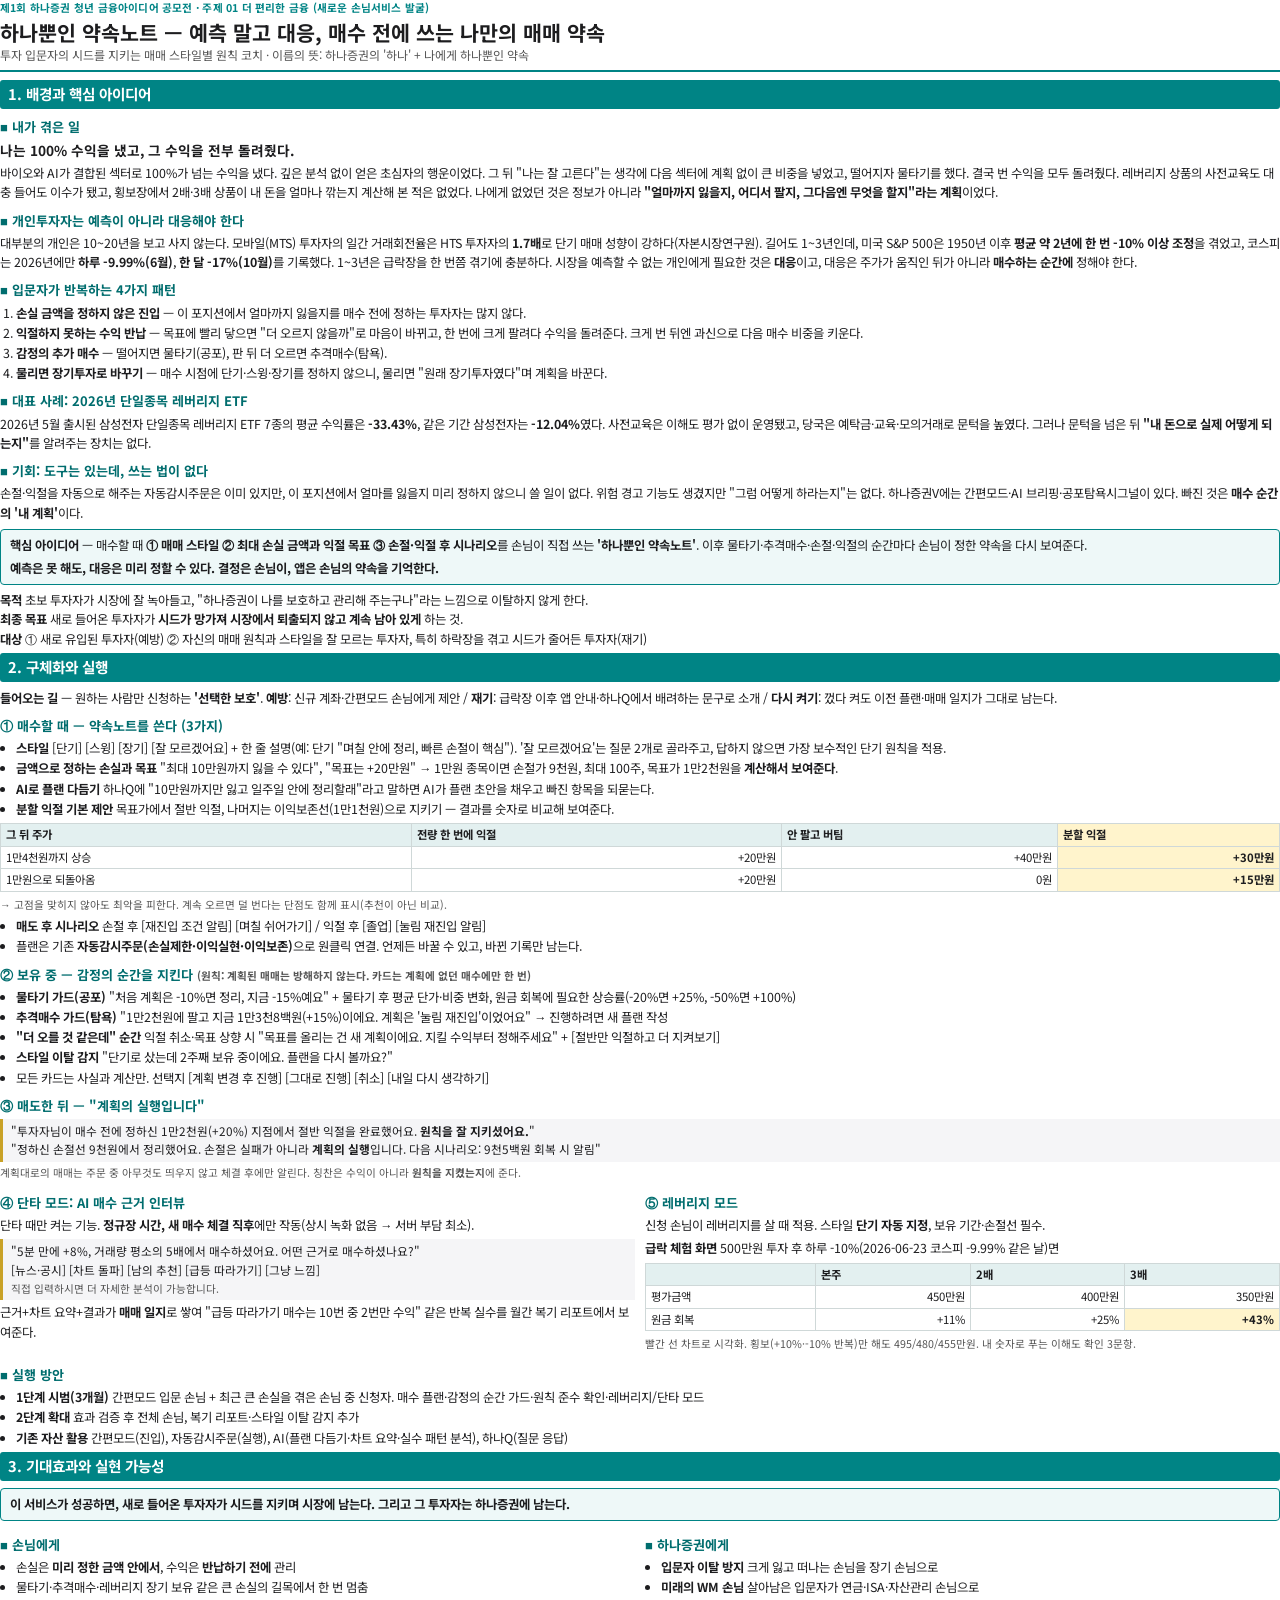
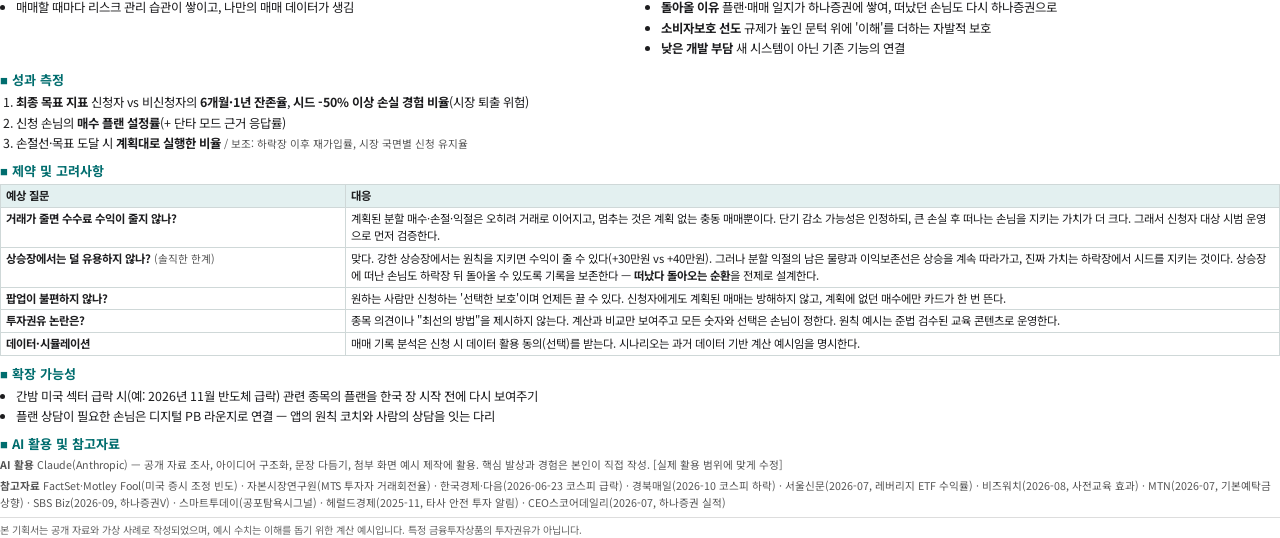
==== contest/report/기획서_3쪽.html @ d3ae68b5 "Name the service 하나뿐인 약속노트 across report and images Co-Authored-By: Claude Opus 5.5 <noreply@anthrop" ====
<!DOCTYPE html>
<html lang="ko">
<head>
<meta charset="utf-8">
<title>하나뿐인 약속노트 — 기획서</title>
<style>
@font-face{font-family:"NotoKR";font-weight:400;src:url(fonts/noto-sans-kr-korean-400-normal.woff2) format("woff2");}
@font-face{font-family:"NotoKR";font-weight:700;src:url(fonts/noto-sans-kr-korean-700-normal.woff2) format("woff2");}
@font-face{font-family:"NotoKRL";font-weight:400;src:url(fonts/noto-sans-kr-latin-400-normal.woff2) format("woff2");}
@font-face{font-family:"NotoKRL";font-weight:700;src:url(fonts/noto-sans-kr-latin-700-normal.woff2) format("woff2");}
@page{size:A4;margin:14mm 15mm 13mm 15mm;}
*{box-sizing:border-box;}
body{font-family:"NotoKRL","NotoKR",sans-serif;font-size:9.3pt;line-height:1.55;color:#1d1d1f;margin:0;}
.page{page-break-after:always;}
.page:last-child{page-break-after:auto;}
.top{border-bottom:2px solid #008485;padding-bottom:5px;margin-bottom:8px;}
.tag{font-size:8pt;color:#008485;font-weight:700;letter-spacing:.02em;}
h1{font-size:15.5pt;margin:2px 0 1px;line-height:1.3;}
.sub{font-size:9pt;color:#555;}
h2{font-size:11pt;color:#fff;background:#008485;padding:3px 8px;margin:0 0 7px;border-radius:3px;}
h3{font-size:9.8pt;margin:8px 0 3px;color:#006d6e;}
p{margin:0 0 4px;}
ul,ol{margin:0 0 4px;padding-left:16px;}
li{margin:1px 0;}
b{font-weight:700;}
.hook{font-size:10.3pt;font-weight:700;margin-bottom:3px;}
.key{border:1.5px solid #008485;background:#eef8f8;border-radius:4px;padding:6px 9px;margin:6px 0;}
.key p:last-child{margin:0;}
.quote{background:#f5f5f7;border-left:3px solid #c9a227;padding:3px 8px;margin:3px 0;font-size:8.8pt;}
table{border-collapse:collapse;width:100%;margin:3px 0 5px;font-size:8.5pt;}
th,td{border:1px solid #cfd8d8;padding:2px 5px;text-align:left;vertical-align:top;}
th{background:#e3f0f0;font-weight:700;}
td.num{text-align:right;white-space:nowrap;}
.hl{background:#fff4cc;font-weight:700;}
.small{font-size:8pt;color:#555;}
.two{display:flex;gap:10px;}
.two>div{flex:1;}
.foot{font-size:7.6pt;color:#666;border-top:1px solid #ddd;margin-top:6px;padding-top:4px;}
</style>
</head>
<body>

<!-- ======================== 1쪽 ======================== -->
<div class="page">
<div class="top">
  <div class="tag">제1회 하나증권 청년 금융아이디어 공모전 · 주제 01 더 편리한 금융 (새로운 손님서비스 발굴)</div>
  <h1>하나뿐인 약속노트 — 예측 말고 대응, 매수 전에 쓰는 나만의 매매 약속</h1>
  <div class="sub">투자 입문자의 시드를 지키는 매매 스타일별 원칙 코치 · 이름의 뜻: 하나증권의 '하나' + 나에게 하나뿐인 약속</div>
</div>

<h2>1. 배경과 핵심 아이디어</h2>

<h3>■ 내가 겪은 일</h3>
<p class="hook">나는 100% 수익을 냈고, 그 수익을 전부 돌려줬다.</p>
<p>바이오와 AI가 결합된 섹터로 100%가 넘는 수익을 냈다. 깊은 분석 없이 얻은 초심자의 행운이었다. 그 뒤 "나는 잘 고른다"는 생각에 다음 섹터에 계획 없이 큰 비중을 넣었고, 떨어지자 물타기를 했다. 결국 번 수익을 모두 돌려줬다. 레버리지 상품의 사전교육도 대충 들어도 이수가 됐고, 횡보장에서 2배·3배 상품이 내 돈을 얼마나 깎는지 계산해 본 적은 없었다. 나에게 없었던 것은 정보가 아니라 <b>"얼마까지 잃을지, 어디서 팔지, 그다음엔 무엇을 할지"라는 계획</b>이었다.</p>

<h3>■ 개인투자자는 예측이 아니라 대응해야 한다</h3>
<p>대부분의 개인은 10~20년을 보고 사지 않는다. 모바일(MTS) 투자자의 일간 거래회전율은 HTS 투자자의 <b>1.7배</b>로 단기 매매 성향이 강하다(자본시장연구원). 길어도 1~3년인데, 미국 S&amp;P 500은 1950년 이후 <b>평균 약 2년에 한 번 -10% 이상 조정</b>을 겪었고, 코스피는 2026년에만 <b>하루 -9.99%(6월)</b>, <b>한 달 -17%(10월)</b>를 기록했다. 1~3년은 급락장을 한 번쯤 겪기에 충분하다. 시장을 예측할 수 없는 개인에게 필요한 것은 <b>대응</b>이고, 대응은 주가가 움직인 뒤가 아니라 <b>매수하는 순간에</b> 정해야 한다.</p>

<h3>■ 입문자가 반복하는 4가지 패턴</h3>
<ol>
<li><b>손실 금액을 정하지 않은 진입</b> — 이 포지션에서 얼마까지 잃을지를 매수 전에 정하는 투자자는 많지 않다.</li>
<li><b>익절하지 못하는 수익 반납</b> — 목표에 빨리 닿으면 "더 오르지 않을까"로 마음이 바뀌고, 한 번에 크게 팔려다 수익을 돌려준다. 크게 번 뒤엔 과신으로 다음 매수 비중을 키운다.</li>
<li><b>감정의 추가 매수</b> — 떨어지면 물타기(공포), 판 뒤 더 오르면 추격매수(탐욕).</li>
<li><b>물리면 장기투자로 바꾸기</b> — 매수 시점에 단기·스윙·장기를 정하지 않으니, 물리면 "원래 장기투자였다"며 계획을 바꾼다.</li>
</ol>

<h3>■ 대표 사례: 2026년 단일종목 레버리지 ETF</h3>
<p>2026년 5월 출시된 삼성전자 단일종목 레버리지 ETF 7종의 평균 수익률은 <b>-33.43%</b>, 같은 기간 삼성전자는 <b>-12.04%</b>였다. 사전교육은 이해도 평가 없이 운영됐고, 당국은 예탁금·교육·모의거래로 문턱을 높였다. 그러나 문턱을 넘은 뒤 <b>"내 돈으로 실제 어떻게 되는지"</b>를 알려주는 장치는 없다.</p>

<h3>■ 기회: 도구는 있는데, 쓰는 법이 없다</h3>
<p>손절·익절을 자동으로 해주는 자동감시주문은 이미 있지만, 이 포지션에서 얼마를 잃을지 미리 정하지 않으니 쓸 일이 없다. 위험 경고 기능도 생겼지만 "그럼 어떻게 하라는지"는 없다. 하나증권V에는 간편모드·AI 브리핑·공포탐욕시그널이 있다. 빠진 것은 <b>매수 순간의 '내 계획'</b>이다.</p>

<div class="key">
<p><b>핵심 아이디어</b> — 매수할 때 <b>① 매매 스타일 ② 최대 손실 금액과 익절 목표 ③ 손절·익절 후 시나리오</b>를 손님이 직접 쓰는 <b>'하나뿐인 약속노트'</b>. 이후 물타기·추격매수·손절·익절의 순간마다 손님이 정한 약속을 다시 보여준다.</p>
<p><b>예측은 못 해도, 대응은 미리 정할 수 있다. 결정은 손님이, 앱은 손님의 약속을 기억한다.</b></p>
</div>

<p><b>목적</b> 초보 투자자가 시장에 잘 녹아들고, "하나증권이 나를 보호하고 관리해 주는구나"라는 느낌으로 이탈하지 않게 한다.<br>
<b>최종 목표</b> 새로 들어온 투자자가 <b>시드가 망가져 시장에서 퇴출되지 않고 계속 남아 있게</b> 하는 것.<br>
<b>대상</b> ① 새로 유입된 투자자(예방) ② 자신의 매매 원칙과 스타일을 잘 모르는 투자자, 특히 하락장을 겪고 시드가 줄어든 투자자(재기)</p>
</div>

<!-- ======================== 2쪽 ======================== -->
<div class="page">
<h2>2. 구체화와 실행</h2>

<p><b>들어오는 길</b> — 원하는 사람만 신청하는 <b>'선택한 보호'</b>. <b>예방</b>: 신규 계좌·간편모드 손님에게 제안 / <b>재기</b>: 급락장 이후 앱 안내·하나Q에서 배려하는 문구로 소개 / <b>다시 켜기</b>: 껐다 켜도 이전 플랜·매매 일지가 그대로 남는다.</p>

<h3>① 매수할 때 — 약속노트를 쓴다 (3가지)</h3>
<ul>
<li><b>스타일</b> [단기] [스윙] [장기] [잘 모르겠어요] + 한 줄 설명(예: 단기 "며칠 안에 정리, 빠른 손절이 핵심"). '잘 모르겠어요'는 질문 2개로 골라주고, 답하지 않으면 가장 보수적인 단기 원칙을 적용.</li>
<li><b>금액으로 정하는 손실과 목표</b> "최대 10만원까지 잃을 수 있다", "목표는 +20만원" → 1만원 종목이면 손절가 9천원, 최대 100주, 목표가 1만2천원을 <b>계산해서 보여준다</b>.</li>
<li><b>AI로 플랜 다듬기</b> 하나Q에 "10만원까지만 잃고 일주일 안에 정리할래"라고 말하면 AI가 플랜 초안을 채우고 빠진 항목을 되묻는다.</li>
<li><b>분할 익절 기본 제안</b> 목표가에서 절반 익절, 나머지는 이익보존선(1만1천원)으로 지키기 — 결과를 숫자로 비교해 보여준다.</li>
</ul>
<table>
<tr><th>그 뒤 주가</th><th>전량 한 번에 익절</th><th>안 팔고 버팀</th><th class="hl">분할 익절</th></tr>
<tr><td>1만4천원까지 상승</td><td class="num">+20만원</td><td class="num">+40만원</td><td class="num hl">+30만원</td></tr>
<tr><td>1만원으로 되돌아옴</td><td class="num">+20만원</td><td class="num">0원</td><td class="num hl">+15만원</td></tr>
</table>
<p class="small">→ 고점을 맞히지 않아도 최악을 피한다. 계속 오르면 덜 번다는 단점도 함께 표시(추천이 아닌 비교).</p>
<ul>
<li><b>매도 후 시나리오</b> 손절 후 [재진입 조건 알림] [며칠 쉬어가기] / 익절 후 [졸업] [눌림 재진입 알림]</li>
<li>플랜은 기존 <b>자동감시주문(손실제한·이익실현·이익보존)</b>으로 원클릭 연결. 언제든 바꿀 수 있고, 바뀐 기록만 남는다.</li>
</ul>

<h3>② 보유 중 — 감정의 순간을 지킨다 <span class="small">(원칙: 계획된 매매는 방해하지 않는다. 카드는 계획에 없던 매수에만 한 번)</span></h3>
<ul>
<li><b>물타기 가드(공포)</b> "처음 계획은 -10%면 정리, 지금 -15%예요" + 물타기 후 평균 단가·비중 변화, 원금 회복에 필요한 상승률(-20%면 +25%, -50%면 +100%)</li>
<li><b>추격매수 가드(탐욕)</b> "1만2천원에 팔고 지금 1만3천8백원(+15%)이에요. 계획은 '눌림 재진입'이었어요" → 진행하려면 새 플랜 작성</li>
<li><b>"더 오를 것 같은데" 순간</b> 익절 취소·목표 상향 시 "목표를 올리는 건 새 계획이에요. 지킬 수익부터 정해주세요" + [절반만 익절하고 더 지켜보기]</li>
<li><b>스타일 이탈 감지</b> "단기로 샀는데 2주째 보유 중이에요. 플랜을 다시 볼까요?"</li>
<li>모든 카드는 사실과 계산만. 선택지 [계획 변경 후 진행] [그대로 진행] [취소] [내일 다시 생각하기]</li>
</ul>

<h3>③ 매도한 뒤 — "계획의 실행입니다"</h3>
<div class="quote">"투자자님이 매수 전에 정하신 1만2천원(+20%) 지점에서 절반 익절을 완료했어요. <b>원칙을 잘 지키셨어요.</b>"<br>
"정하신 손절선 9천원에서 정리했어요. 손절은 실패가 아니라 <b>계획의 실행</b>입니다. 다음 시나리오: 9천5백원 회복 시 알림"</div>
<p class="small">계획대로의 매매는 주문 중 아무것도 띄우지 않고 체결 후에만 알린다. 칭찬은 수익이 아니라 <b>원칙을 지켰는지</b>에 준다.</p>

<div class="two">
<div>
<h3>④ 단타 모드: AI 매수 근거 인터뷰</h3>
<p>단타 때만 켜는 기능. <b>정규장 시간, 새 매수 체결 직후</b>에만 작동(상시 녹화 없음 → 서버 부담 최소).</p>
<div class="quote">"5분 만에 +8%, 거래량 평소의 5배에서 매수하셨어요. 어떤 근거로 매수하셨나요?"<br>[뉴스·공시] [차트 돌파] [남의 추천] [급등 따라가기] [그냥 느낌]<br><span class="small">직접 입력하시면 더 자세한 분석이 가능합니다.</span></div>
<p>근거+차트 요약+결과가 <b>매매 일지</b>로 쌓여 "급등 따라가기 매수는 10번 중 2번만 수익" 같은 반복 실수를 월간 복기 리포트에서 보여준다.</p>
</div>
<div>
<h3>⑤ 레버리지 모드</h3>
<p>신청 손님이 레버리지를 살 때 적용. 스타일 <b>단기 자동 지정</b>, 보유 기간·손절선 필수.</p>
<p><b>급락 체험 화면</b> 500만원 투자 후 하루 -10%(2026-06-23 코스피 -9.99% 같은 날)면</p>
<table>
<tr><th></th><th>본주</th><th>2배</th><th>3배</th></tr>
<tr><td>평가금액</td><td class="num">450만원</td><td class="num">400만원</td><td class="num">350만원</td></tr>
<tr><td>원금 회복</td><td class="num">+11%</td><td class="num">+25%</td><td class="num hl">+43%</td></tr>
</table>
<p class="small">빨간 선 차트로 시각화. 횡보(+10%·-10% 반복)만 해도 495/480/455만원. 내 숫자로 푸는 이해도 확인 3문항.</p>
</div>
</div>

<h3>■ 실행 방안</h3>
<ul>
<li><b>1단계 시범(3개월)</b> 간편모드 입문 손님 + 최근 큰 손실을 겪은 손님 중 신청자. 매수 플랜·감정의 순간 가드·원칙 준수 확인·레버리지/단타 모드</li>
<li><b>2단계 확대</b> 효과 검증 후 전체 손님, 복기 리포트·스타일 이탈 감지 추가</li>
<li><b>기존 자산 활용</b> 간편모드(진입), 자동감시주문(실행), AI(플랜 다듬기·차트 요약·실수 패턴 분석), 하나Q(질문 응답)</li>
</ul>
</div>

<!-- ======================== 3쪽 ======================== -->
<div class="page">
<h2>3. 기대효과와 실현 가능성</h2>

<div class="key"><p><b>이 서비스가 성공하면, 새로 들어온 투자자가 시드를 지키며 시장에 남는다. 그리고 그 투자자는 하나증권에 남는다.</b></p></div>

<div class="two">
<div>
<h3>■ 손님에게</h3>
<ul>
<li>손실은 <b>미리 정한 금액 안에서</b>, 수익은 <b>반납하기 전에</b> 관리</li>
<li>물타기·추격매수·레버리지 장기 보유 같은 큰 손실의 길목에서 한 번 멈춤</li>
<li>매매할 때마다 리스크 관리 습관이 쌓이고, 나만의 매매 데이터가 생김</li>
</ul>
</div>
<div>
<h3>■ 하나증권에게</h3>
<ul>
<li><b>입문자 이탈 방지</b> 크게 잃고 떠나는 손님을 장기 손님으로</li>
<li><b>미래의 WM 손님</b> 살아남은 입문자가 연금·ISA·자산관리 손님으로</li>
<li><b>돌아올 이유</b> 플랜·매매 일지가 하나증권에 쌓여, 떠났던 손님도 다시 하나증권으로</li>
<li><b>소비자보호 선도</b> 규제가 높인 문턱 위에 '이해'를 더하는 자발적 보호</li>
<li><b>낮은 개발 부담</b> 새 시스템이 아닌 기존 기능의 연결</li>
</ul>
</div>
</div>

<h3>■ 성과 측정</h3>
<ol>
<li><b>최종 목표 지표</b> 신청자 vs 비신청자의 <b>6개월·1년 잔존율</b>, <b>시드 -50% 이상 손실 경험 비율</b>(시장 퇴출 위험)</li>
<li>신청 손님의 <b>매수 플랜 설정률</b>(+ 단타 모드 근거 응답률)</li>
<li>손절선·목표 도달 시 <b>계획대로 실행한 비율</b> <span class="small">/ 보조: 하락장 이후 재가입률, 시장 국면별 신청 유지율</span></li>
</ol>

<h3>■ 제약 및 고려사항</h3>
<table>
<tr><th style="width:27%">예상 질문</th><th>대응</th></tr>
<tr><td><b>거래가 줄면 수수료 수익이 줄지 않나?</b></td><td>계획된 분할 매수·손절·익절은 오히려 거래로 이어지고, 멈추는 것은 계획 없는 충동 매매뿐이다. 단기 감소 가능성은 인정하되, 큰 손실 후 떠나는 손님을 지키는 가치가 더 크다. 그래서 신청자 대상 시범 운영으로 먼저 검증한다.</td></tr>
<tr><td><b>상승장에서는 덜 유용하지 않나?</b> <span class="small">(솔직한 한계)</span></td><td>맞다. 강한 상승장에서는 원칙을 지키면 수익이 줄 수 있다(+30만원 vs +40만원). 그러나 분할 익절의 남은 물량과 이익보존선은 상승을 계속 따라가고, 진짜 가치는 하락장에서 시드를 지키는 것이다. 상승장에 떠난 손님도 하락장 뒤 돌아올 수 있도록 기록을 보존한다 — <b>떠났다 돌아오는 순환</b>을 전제로 설계한다.</td></tr>
<tr><td><b>팝업이 불편하지 않나?</b></td><td>원하는 사람만 신청하는 '선택한 보호'이며 언제든 끌 수 있다. 신청자에게도 계획된 매매는 방해하지 않고, 계획에 없던 매수에만 카드가 한 번 뜬다.</td></tr>
<tr><td><b>투자권유 논란은?</b></td><td>종목 의견이나 "최선의 방법"을 제시하지 않는다. 계산과 비교만 보여주고 모든 숫자와 선택은 손님이 정한다. 원칙 예시는 준법 검수된 교육 콘텐츠로 운영한다.</td></tr>
<tr><td><b>데이터·시뮬레이션</b></td><td>매매 기록 분석은 신청 시 데이터 활용 동의(선택)를 받는다. 시나리오는 과거 데이터 기반 계산 예시임을 명시한다.</td></tr>
</table>

<h3>■ 확장 가능성</h3>
<ul>
<li>간밤 미국 섹터 급락 시(예: 2026년 11월 반도체 급락) 관련 종목의 플랜을 한국 장 시작 전에 다시 보여주기</li>
<li>플랜 상담이 필요한 손님은 디지털 PB 라운지로 연결 — 앱의 원칙 코치와 사람의 상담을 잇는 다리</li>
</ul>

<h3>■ AI 활용 및 참고자료</h3>
<p class="small"><b>AI 활용</b> Claude(Anthropic) — 공개 자료 조사, 아이디어 구조화, 문장 다듬기, 첨부 화면 예시 제작에 활용. 핵심 발상과 경험은 본인이 직접 작성. [실제 활용 범위에 맞게 수정]</p>
<p class="small"><b>참고자료</b> FactSet·Motley Fool(미국 증시 조정 빈도) · 자본시장연구원(MTS 투자자 거래회전율) · 한국경제·다음(2026-06-23 코스피 급락) · 경북매일(2026-10 코스피 하락) · 서울신문(2026-07, 레버리지 ETF 수익률) · 비즈워치(2026-08, 사전교육 효과) · MTN(2026-07, 기본예탁금 상향) · SBS Biz(2026-09, 하나증권V) · 스마트투데이(공포탐욕시그널) · 헤럴드경제(2025-11, 타사 안전 투자 알림) · CEO스코어데일리(2026-07, 하나증권 실적)</p>

<div class="foot">본 기획서는 공개 자료와 가상 사례로 작성되었으며, 예시 수치는 이해를 돕기 위한 계산 예시입니다. 특정 금융투자상품의 투자권유가 아닙니다.</div>
</div>

</body>
</html>
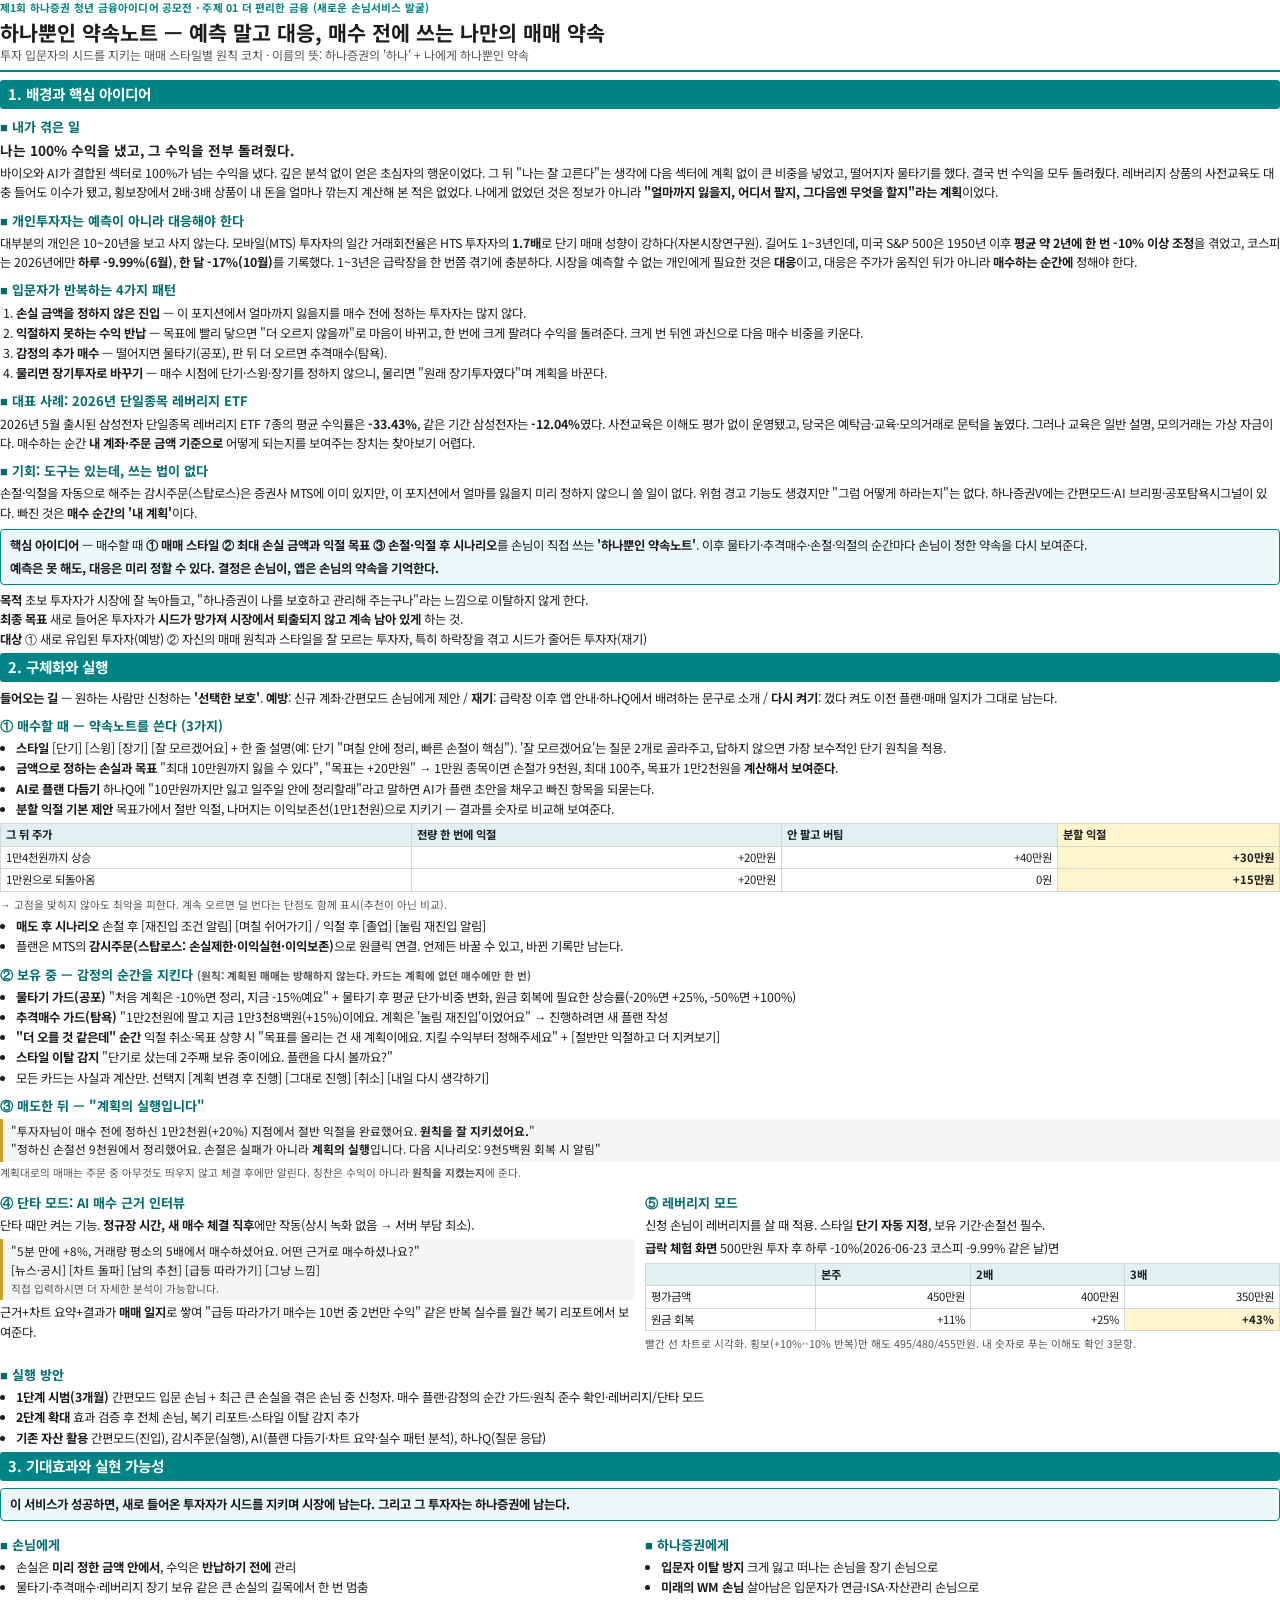
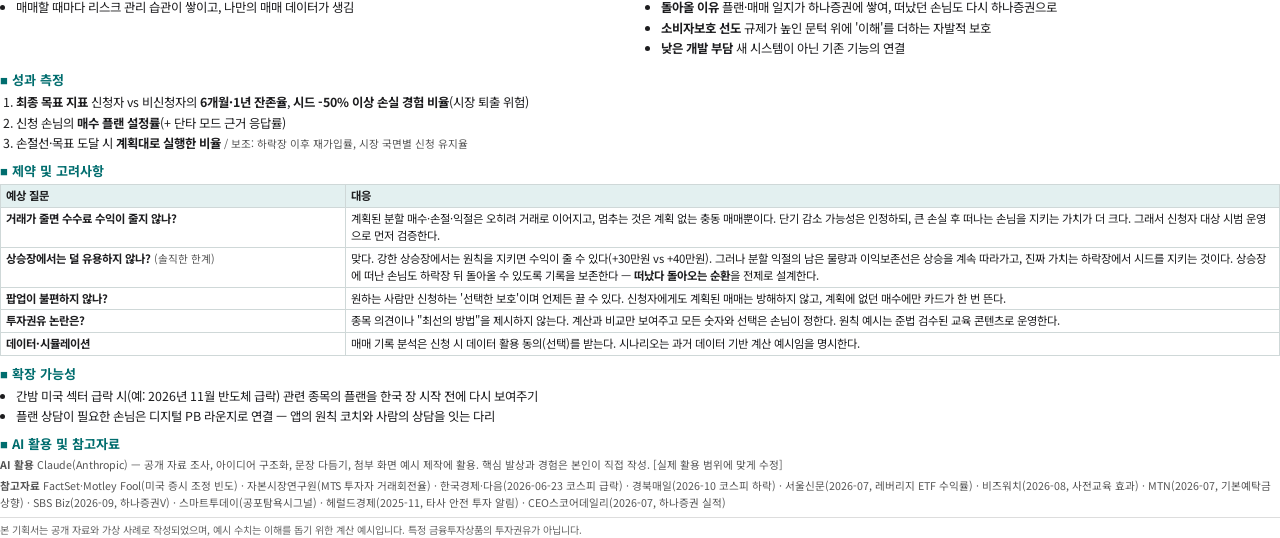
==== commit 5cbda8d8: "Correct feature claims: stop-loss orders as industry-standard, clarify education vs real-account gap" ====
--- a/contest/report/기획서_3쪽.html
+++ b/contest/report/기획서_3쪽.html
@@ -66,10 +66,10 @@
 </ol>
 
 <h3>■ 대표 사례: 2026년 단일종목 레버리지 ETF</h3>
-<p>2026년 5월 출시된 삼성전자 단일종목 레버리지 ETF 7종의 평균 수익률은 <b>-33.43%</b>, 같은 기간 삼성전자는 <b>-12.04%</b>였다. 사전교육은 이해도 평가 없이 운영됐고, 당국은 예탁금·교육·모의거래로 문턱을 높였다. 그러나 문턱을 넘은 뒤 <b>"내 돈으로 실제 어떻게 되는지"</b>를 알려주는 장치는 없다.</p>
+<p>2026년 5월 출시된 삼성전자 단일종목 레버리지 ETF 7종의 평균 수익률은 <b>-33.43%</b>, 같은 기간 삼성전자는 <b>-12.04%</b>였다. 사전교육은 이해도 평가 없이 운영됐고, 당국은 예탁금·교육·모의거래로 문턱을 높였다. 그러나 교육은 일반 설명, 모의거래는 가상 자금이다. 매수하는 순간 <b>내 계좌·주문 금액 기준으로</b> 어떻게 되는지를 보여주는 장치는 찾아보기 어렵다.</p>
 
 <h3>■ 기회: 도구는 있는데, 쓰는 법이 없다</h3>
-<p>손절·익절을 자동으로 해주는 자동감시주문은 이미 있지만, 이 포지션에서 얼마를 잃을지 미리 정하지 않으니 쓸 일이 없다. 위험 경고 기능도 생겼지만 "그럼 어떻게 하라는지"는 없다. 하나증권V에는 간편모드·AI 브리핑·공포탐욕시그널이 있다. 빠진 것은 <b>매수 순간의 '내 계획'</b>이다.</p>
+<p>손절·익절을 자동으로 해주는 감시주문(스탑로스)은 증권사 MTS에 이미 있지만, 이 포지션에서 얼마를 잃을지 미리 정하지 않으니 쓸 일이 없다. 위험 경고 기능도 생겼지만 "그럼 어떻게 하라는지"는 없다. 하나증권V에는 간편모드·AI 브리핑·공포탐욕시그널이 있다. 빠진 것은 <b>매수 순간의 '내 계획'</b>이다.</p>
 
 <div class="key">
 <p><b>핵심 아이디어</b> — 매수할 때 <b>① 매매 스타일 ② 최대 손실 금액과 익절 목표 ③ 손절·익절 후 시나리오</b>를 손님이 직접 쓰는 <b>'하나뿐인 약속노트'</b>. 이후 물타기·추격매수·손절·익절의 순간마다 손님이 정한 약속을 다시 보여준다.</p>
@@ -102,7 +102,7 @@
 <p class="small">→ 고점을 맞히지 않아도 최악을 피한다. 계속 오르면 덜 번다는 단점도 함께 표시(추천이 아닌 비교).</p>
 <ul>
 <li><b>매도 후 시나리오</b> 손절 후 [재진입 조건 알림] [며칠 쉬어가기] / 익절 후 [졸업] [눌림 재진입 알림]</li>
-<li>플랜은 기존 <b>자동감시주문(손실제한·이익실현·이익보존)</b>으로 원클릭 연결. 언제든 바꿀 수 있고, 바뀐 기록만 남는다.</li>
+<li>플랜은 MTS의 <b>감시주문(스탑로스: 손실제한·이익실현·이익보존)</b>으로 원클릭 연결. 언제든 바꿀 수 있고, 바뀐 기록만 남는다.</li>
 </ul>
 
 <h3>② 보유 중 — 감정의 순간을 지킨다 <span class="small">(원칙: 계획된 매매는 방해하지 않는다. 카드는 계획에 없던 매수에만 한 번)</span></h3>
@@ -143,7 +143,7 @@
 <ul>
 <li><b>1단계 시범(3개월)</b> 간편모드 입문 손님 + 최근 큰 손실을 겪은 손님 중 신청자. 매수 플랜·감정의 순간 가드·원칙 준수 확인·레버리지/단타 모드</li>
 <li><b>2단계 확대</b> 효과 검증 후 전체 손님, 복기 리포트·스타일 이탈 감지 추가</li>
-<li><b>기존 자산 활용</b> 간편모드(진입), 자동감시주문(실행), AI(플랜 다듬기·차트 요약·실수 패턴 분석), 하나Q(질문 응답)</li>
+<li><b>기존 자산 활용</b> 간편모드(진입), 감시주문(실행), AI(플랜 다듬기·차트 요약·실수 패턴 분석), 하나Q(질문 응답)</li>
 </ul>
 </div>
 
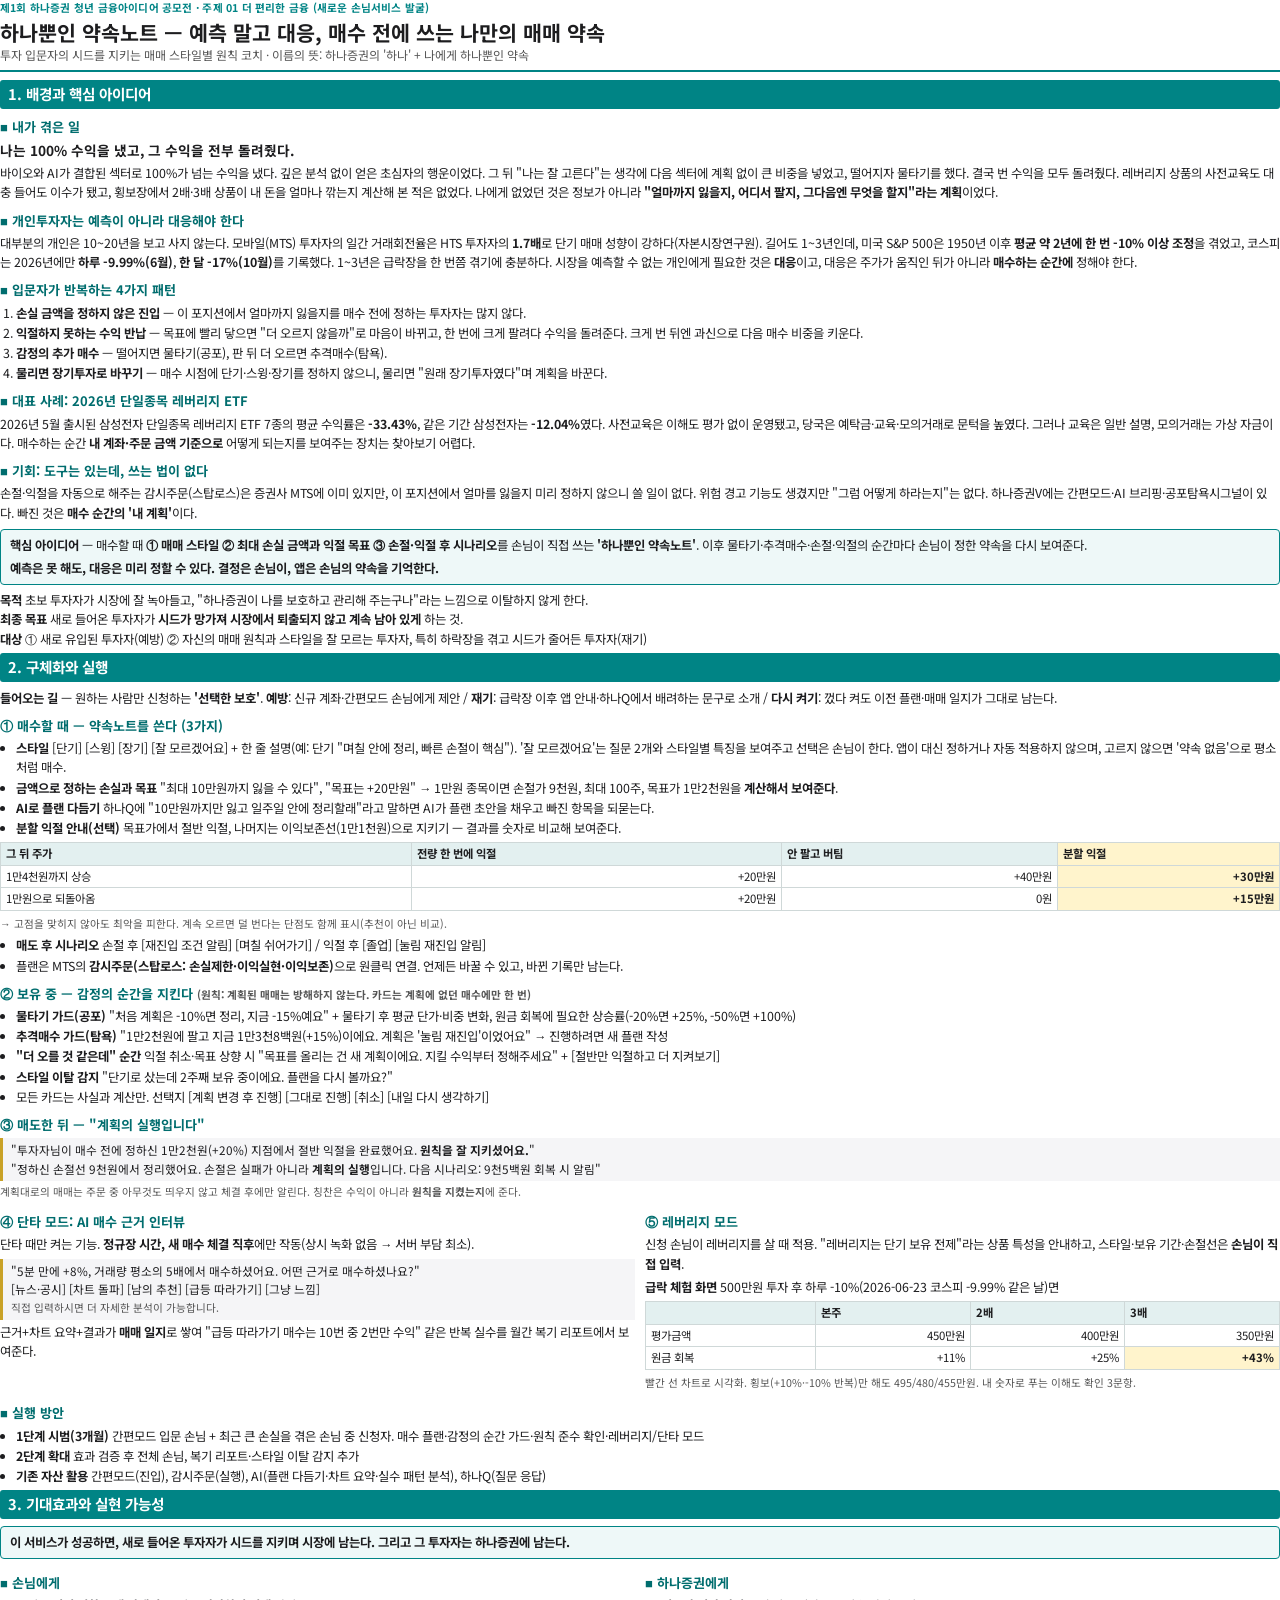
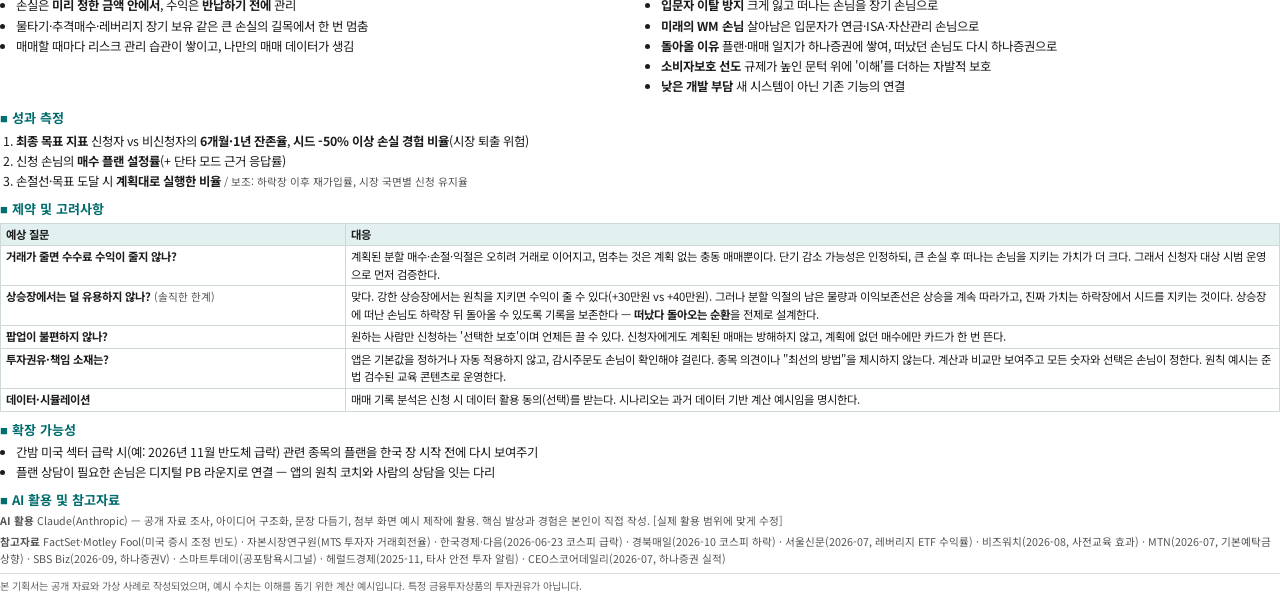
==== commit 0f6f1f55: "Remove auto-applied defaults: user chooses all styles and limits Co-Authored-By: Claude Opus 5.5 <no" ====
--- a/contest/report/기획서_3쪽.html
+++ b/contest/report/기획서_3쪽.html
@@ -89,10 +89,10 @@
 
 <h3>① 매수할 때 — 약속노트를 쓴다 (3가지)</h3>
 <ul>
-<li><b>스타일</b> [단기] [스윙] [장기] [잘 모르겠어요] + 한 줄 설명(예: 단기 "며칠 안에 정리, 빠른 손절이 핵심"). '잘 모르겠어요'는 질문 2개로 골라주고, 답하지 않으면 가장 보수적인 단기 원칙을 적용.</li>
+<li><b>스타일</b> [단기] [스윙] [장기] [잘 모르겠어요] + 한 줄 설명(예: 단기 "며칠 안에 정리, 빠른 손절이 핵심"). '잘 모르겠어요'는 질문 2개와 스타일별 특징을 보여주고 선택은 손님이 한다. 앱이 대신 정하거나 자동 적용하지 않으며, 고르지 않으면 '약속 없음'으로 평소처럼 매수.</li>
 <li><b>금액으로 정하는 손실과 목표</b> "최대 10만원까지 잃을 수 있다", "목표는 +20만원" → 1만원 종목이면 손절가 9천원, 최대 100주, 목표가 1만2천원을 <b>계산해서 보여준다</b>.</li>
 <li><b>AI로 플랜 다듬기</b> 하나Q에 "10만원까지만 잃고 일주일 안에 정리할래"라고 말하면 AI가 플랜 초안을 채우고 빠진 항목을 되묻는다.</li>
-<li><b>분할 익절 기본 제안</b> 목표가에서 절반 익절, 나머지는 이익보존선(1만1천원)으로 지키기 — 결과를 숫자로 비교해 보여준다.</li>
+<li><b>분할 익절 안내(선택)</b> 목표가에서 절반 익절, 나머지는 이익보존선(1만1천원)으로 지키기 — 결과를 숫자로 비교해 보여준다.</li>
 </ul>
 <table>
 <tr><th>그 뒤 주가</th><th>전량 한 번에 익절</th><th>안 팔고 버팀</th><th class="hl">분할 익절</th></tr>
@@ -128,7 +128,7 @@
 </div>
 <div>
 <h3>⑤ 레버리지 모드</h3>
-<p>신청 손님이 레버리지를 살 때 적용. 스타일 <b>단기 자동 지정</b>, 보유 기간·손절선 필수.</p>
+<p>신청 손님이 레버리지를 살 때 적용. "레버리지는 단기 보유 전제"라는 상품 특성을 안내하고, 스타일·보유 기간·손절선은 <b>손님이 직접 입력</b>.</p>
 <p><b>급락 체험 화면</b> 500만원 투자 후 하루 -10%(2026-06-23 코스피 -9.99% 같은 날)면</p>
 <table>
 <tr><th></th><th>본주</th><th>2배</th><th>3배</th></tr>
@@ -187,7 +187,7 @@
 <tr><td><b>거래가 줄면 수수료 수익이 줄지 않나?</b></td><td>계획된 분할 매수·손절·익절은 오히려 거래로 이어지고, 멈추는 것은 계획 없는 충동 매매뿐이다. 단기 감소 가능성은 인정하되, 큰 손실 후 떠나는 손님을 지키는 가치가 더 크다. 그래서 신청자 대상 시범 운영으로 먼저 검증한다.</td></tr>
 <tr><td><b>상승장에서는 덜 유용하지 않나?</b> <span class="small">(솔직한 한계)</span></td><td>맞다. 강한 상승장에서는 원칙을 지키면 수익이 줄 수 있다(+30만원 vs +40만원). 그러나 분할 익절의 남은 물량과 이익보존선은 상승을 계속 따라가고, 진짜 가치는 하락장에서 시드를 지키는 것이다. 상승장에 떠난 손님도 하락장 뒤 돌아올 수 있도록 기록을 보존한다 — <b>떠났다 돌아오는 순환</b>을 전제로 설계한다.</td></tr>
 <tr><td><b>팝업이 불편하지 않나?</b></td><td>원하는 사람만 신청하는 '선택한 보호'이며 언제든 끌 수 있다. 신청자에게도 계획된 매매는 방해하지 않고, 계획에 없던 매수에만 카드가 한 번 뜬다.</td></tr>
-<tr><td><b>투자권유 논란은?</b></td><td>종목 의견이나 "최선의 방법"을 제시하지 않는다. 계산과 비교만 보여주고 모든 숫자와 선택은 손님이 정한다. 원칙 예시는 준법 검수된 교육 콘텐츠로 운영한다.</td></tr>
+<tr><td><b>투자권유·책임 소재는?</b></td><td>앱은 기본값을 정하거나 자동 적용하지 않고, 감시주문도 손님이 확인해야 걸린다. 종목 의견이나 "최선의 방법"을 제시하지 않는다. 계산과 비교만 보여주고 모든 숫자와 선택은 손님이 정한다. 원칙 예시는 준법 검수된 교육 콘텐츠로 운영한다.</td></tr>
 <tr><td><b>데이터·시뮬레이션</b></td><td>매매 기록 분석은 신청 시 데이터 활용 동의(선택)를 받는다. 시나리오는 과거 데이터 기반 계산 예시임을 명시한다.</td></tr>
 </table>
 
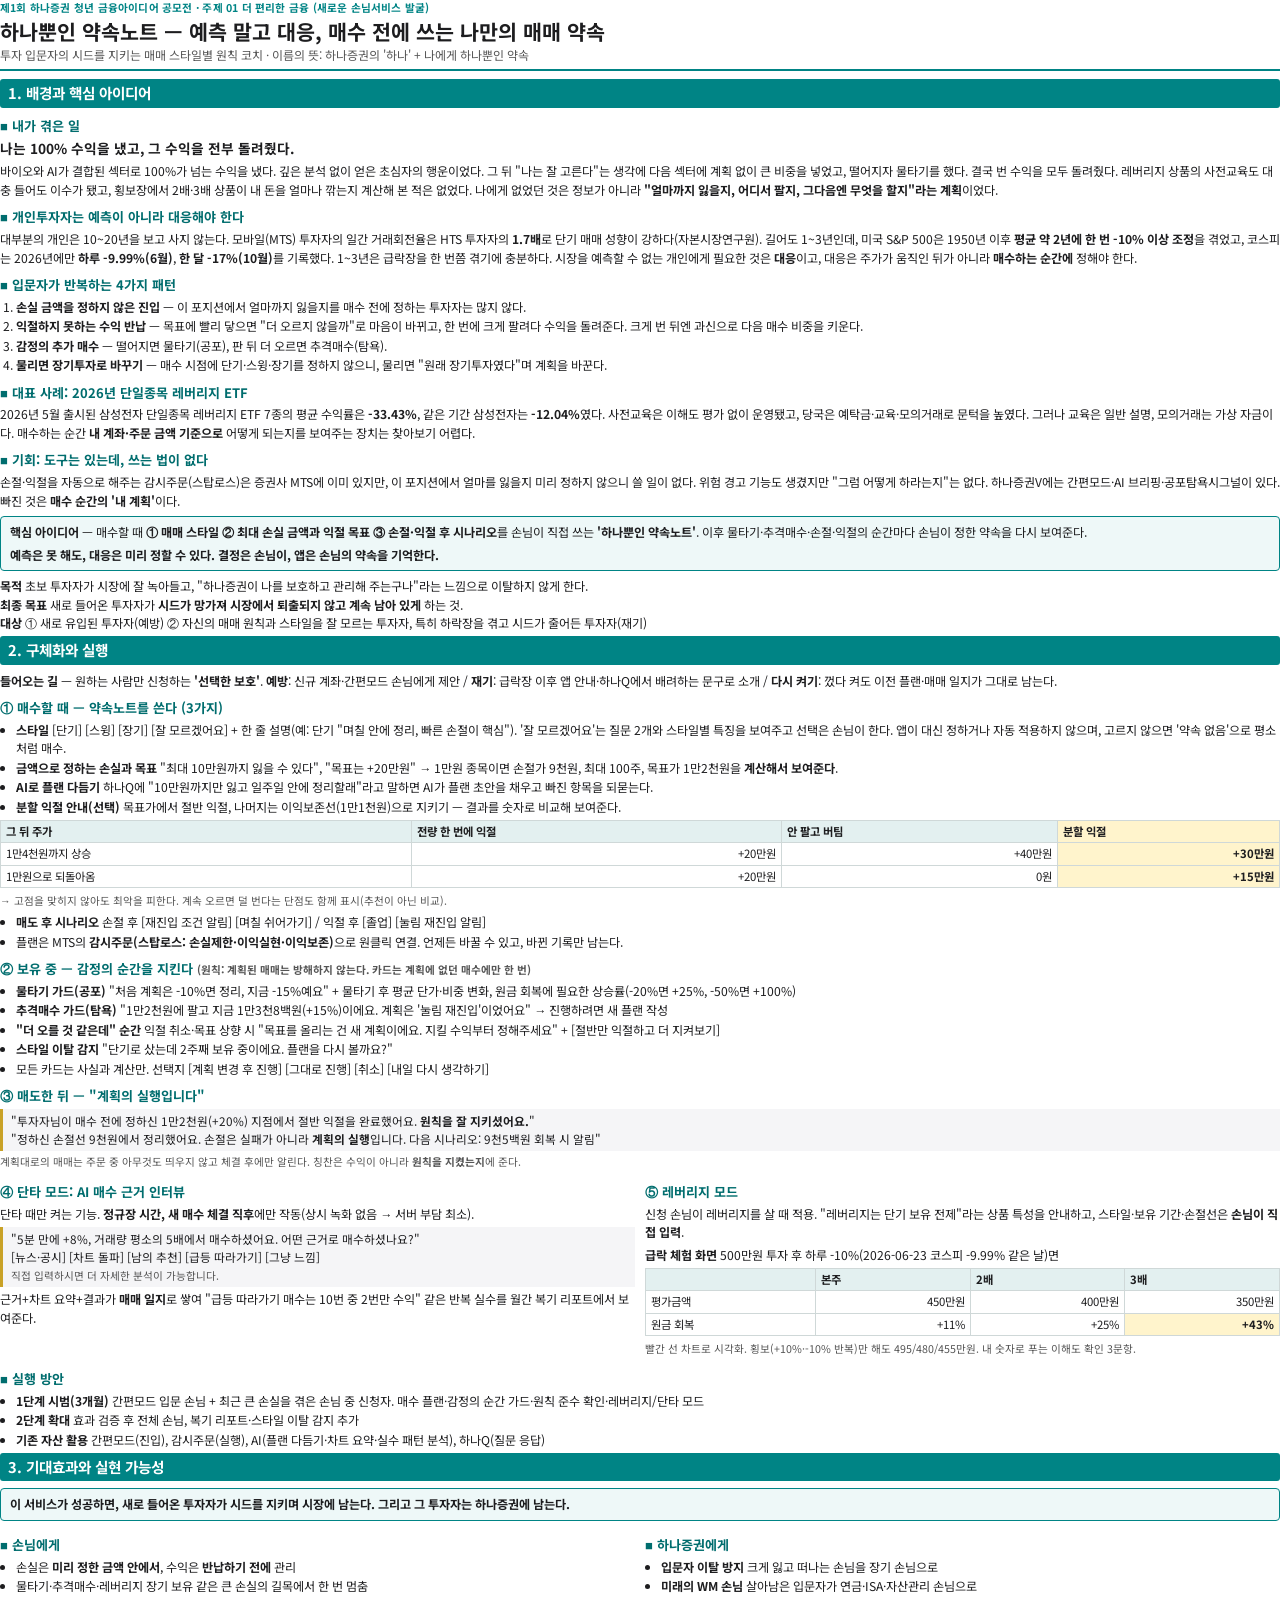
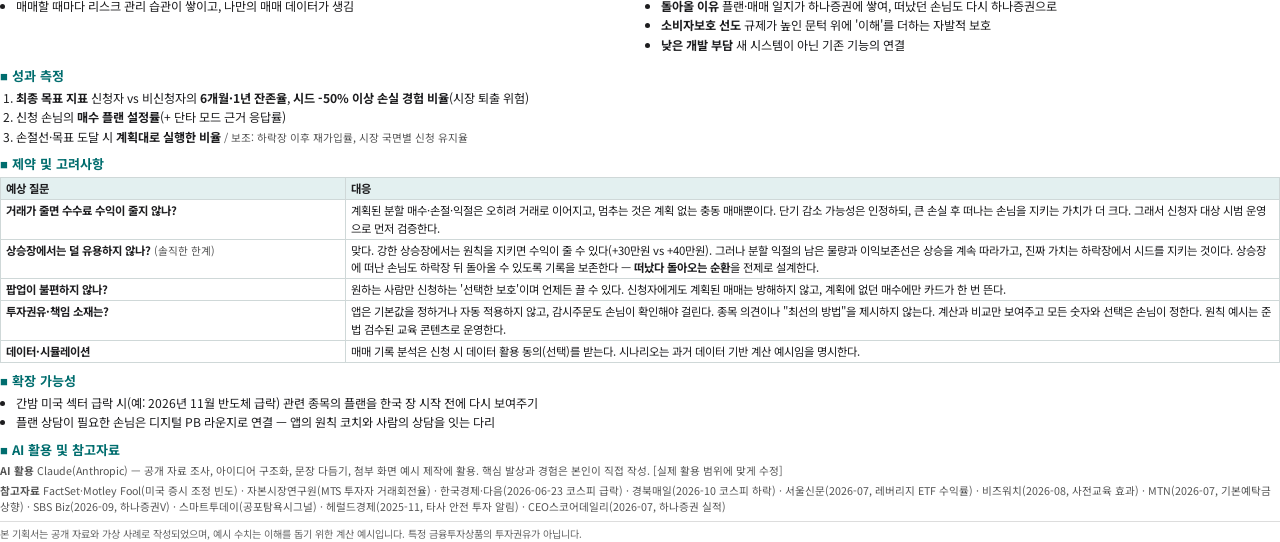
==== commit 073fa6b8: "Fit report back to 3 pages Co-Authored-By: Claude Opus 5.5 <noreply@anthropic.com> Claude-Session: h" ====
--- a/contest/report/기획서_3쪽.html
+++ b/contest/report/기획서_3쪽.html
@@ -10,7 +10,7 @@
 @font-face{font-family:"NotoKRL";font-weight:700;src:url(fonts/noto-sans-kr-latin-700-normal.woff2) format("woff2");}
 @page{size:A4;margin:14mm 15mm 13mm 15mm;}
 *{box-sizing:border-box;}
-body{font-family:"NotoKRL","NotoKR",sans-serif;font-size:9.3pt;line-height:1.55;color:#1d1d1f;margin:0;}
+body{font-family:"NotoKRL","NotoKR",sans-serif;font-size:9.1pt;line-height:1.52;color:#1d1d1f;margin:0;}
 .page{page-break-after:always;}
 .page:last-child{page-break-after:auto;}
 .top{border-bottom:2px solid #008485;padding-bottom:5px;margin-bottom:8px;}
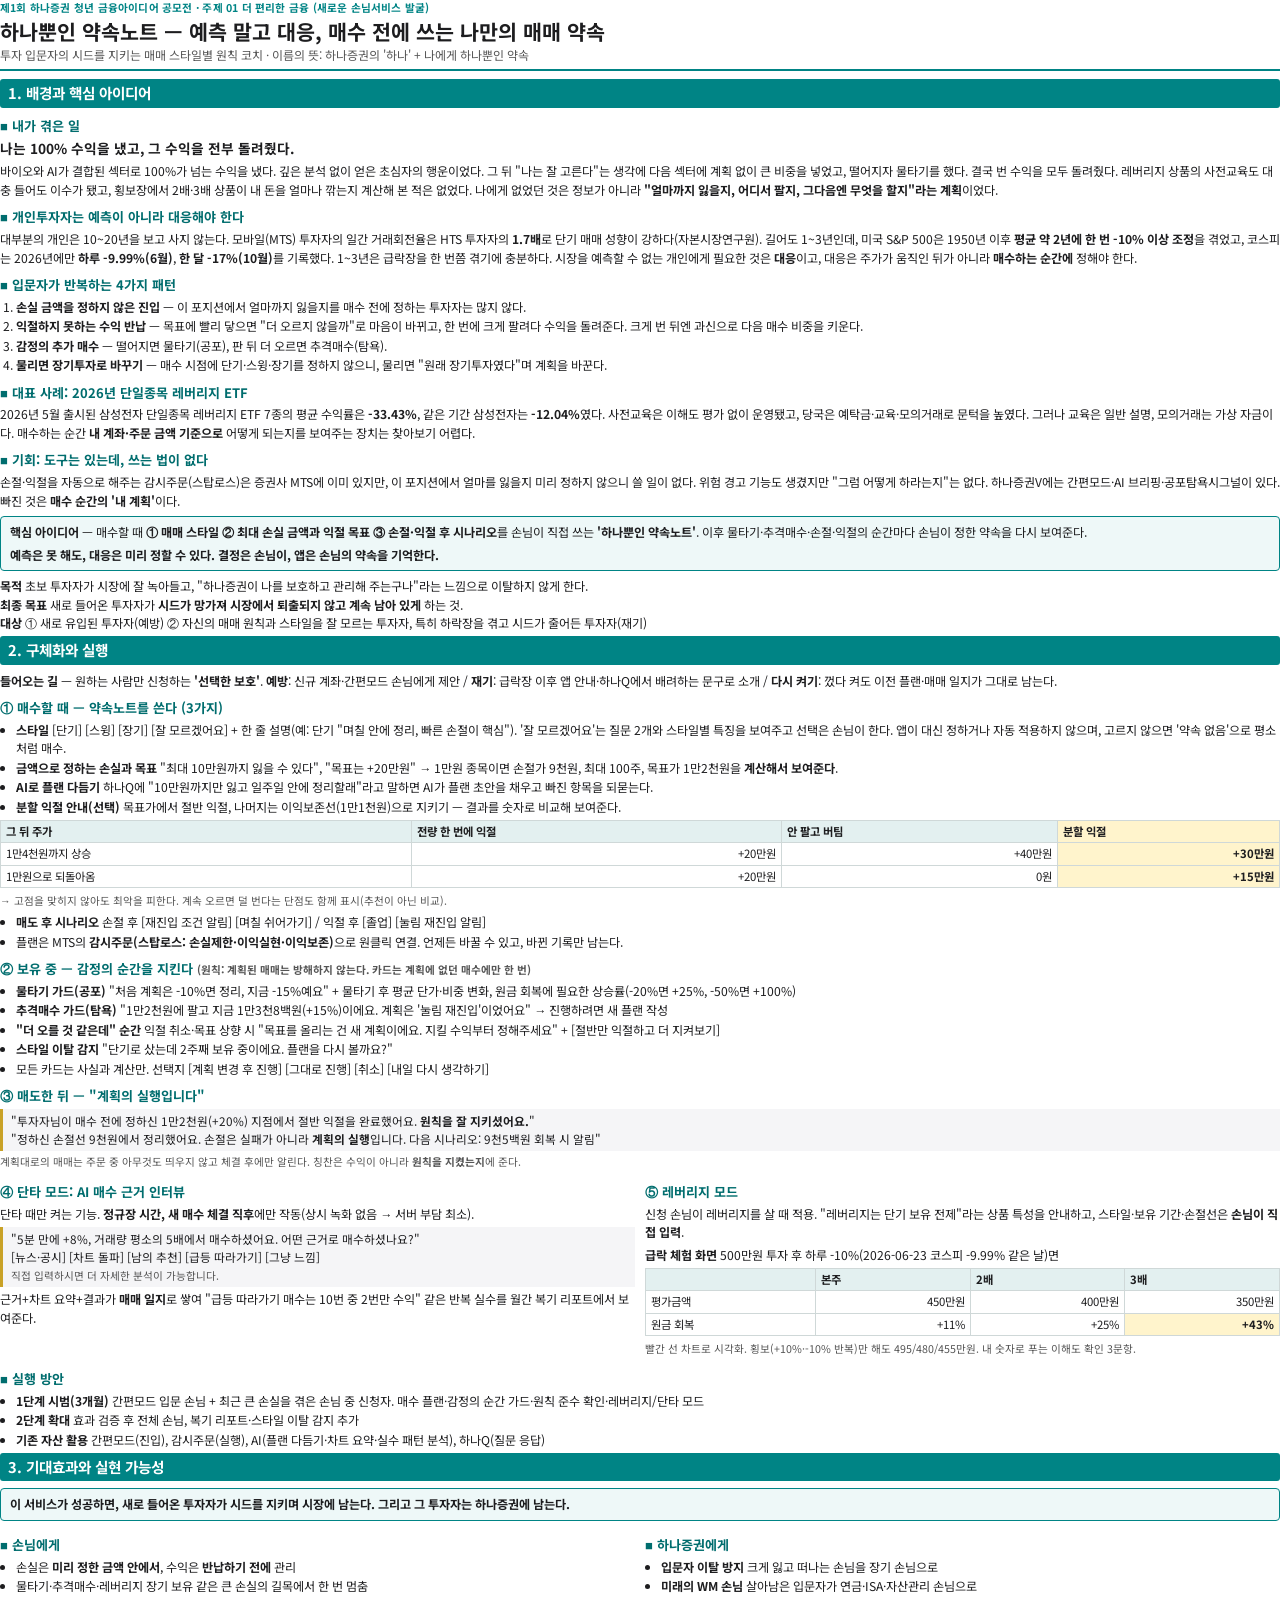
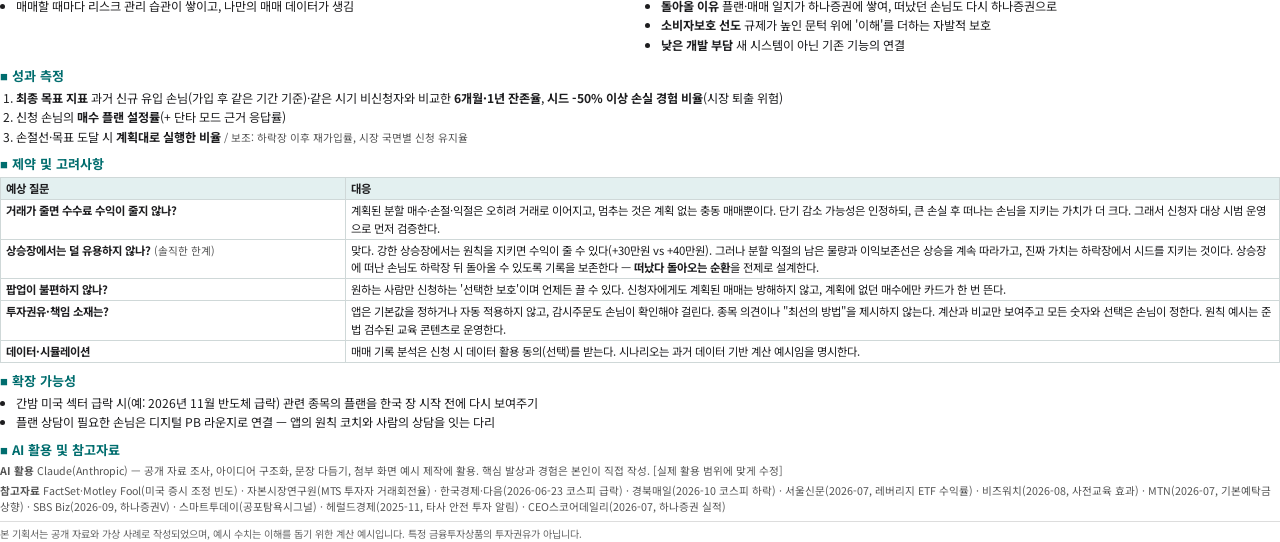
==== commit 99a0effb: "Validate pilot against historical new-user cohorts plus concurrent non-users Co-Authored-By: Claude " ====
--- a/contest/report/기획서_3쪽.html
+++ b/contest/report/기획서_3쪽.html
@@ -176,7 +176,7 @@
 
 <h3>■ 성과 측정</h3>
 <ol>
-<li><b>최종 목표 지표</b> 신청자 vs 비신청자의 <b>6개월·1년 잔존율</b>, <b>시드 -50% 이상 손실 경험 비율</b>(시장 퇴출 위험)</li>
+<li><b>최종 목표 지표</b> 과거 신규 유입 손님(가입 후 같은 기간 기준)·같은 시기 비신청자와 비교한 <b>6개월·1년 잔존율</b>, <b>시드 -50% 이상 손실 경험 비율</b>(시장 퇴출 위험)</li>
 <li>신청 손님의 <b>매수 플랜 설정률</b>(+ 단타 모드 근거 응답률)</li>
 <li>손절선·목표 도달 시 <b>계획대로 실행한 비율</b> <span class="small">/ 보조: 하락장 이후 재가입률, 시장 국면별 신청 유지율</span></li>
 </ol>
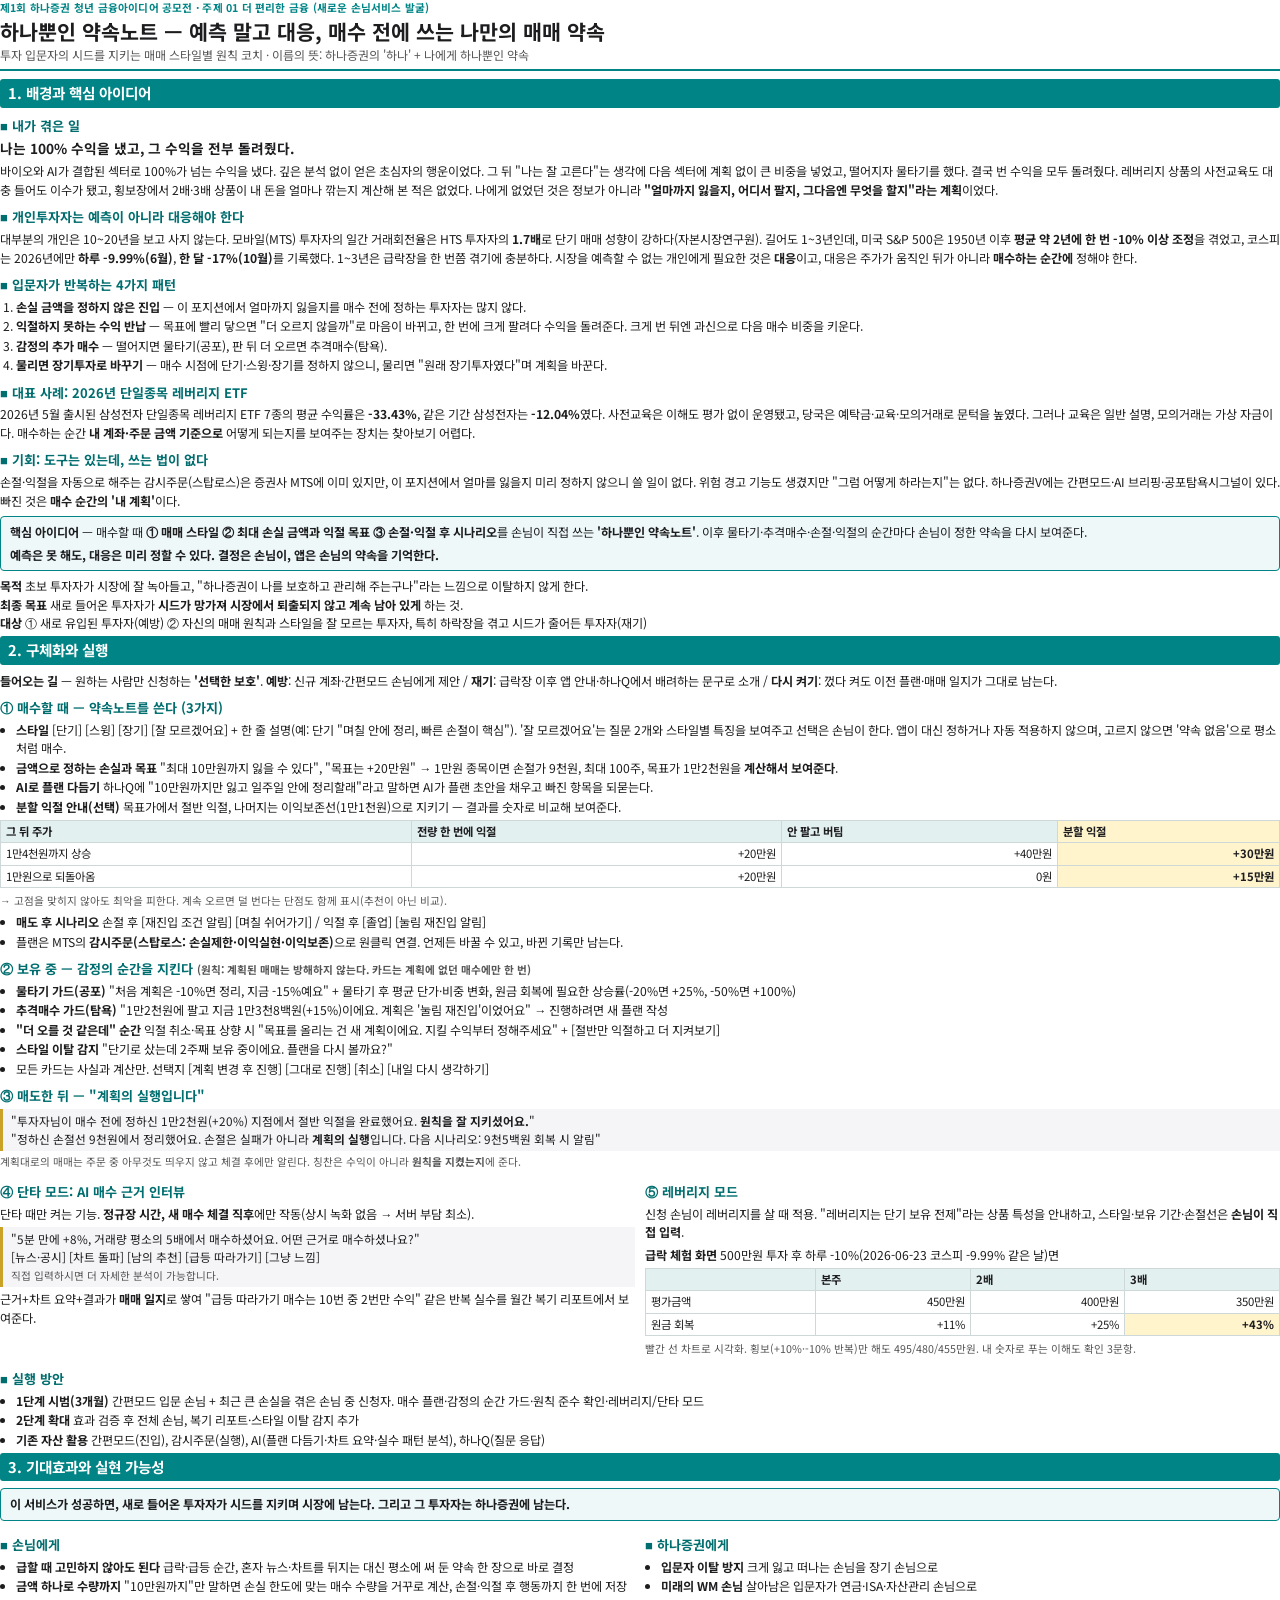
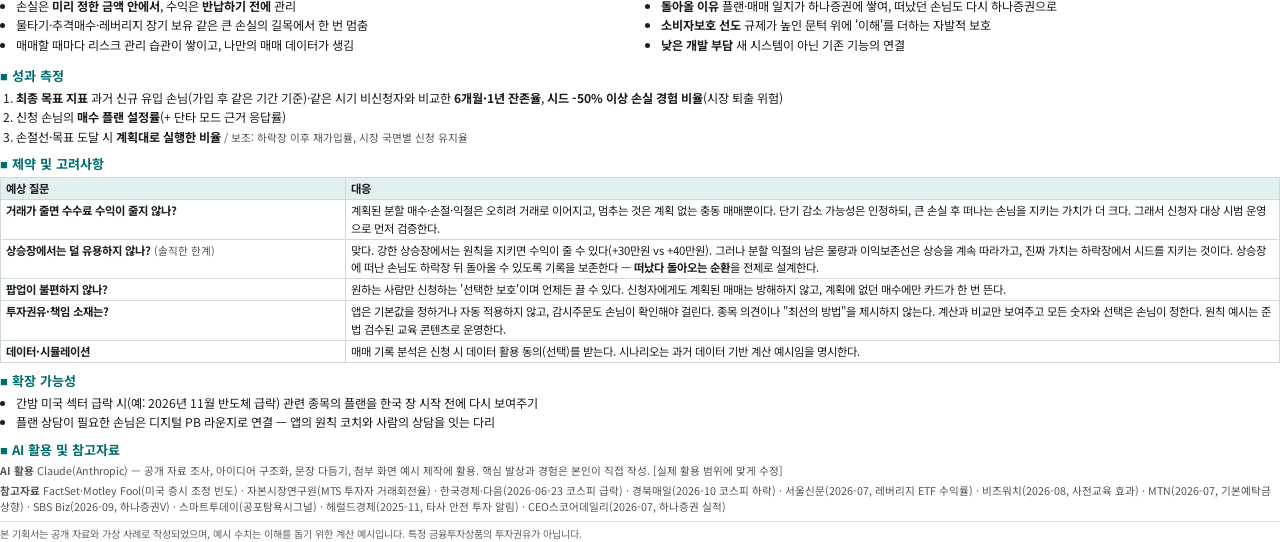
==== commit f1a6876a: "Strengthen convenience benefit: decision-time relief, loss-to-quantity, next-action plan Co-Authored" ====
--- a/contest/report/기획서_3쪽.html
+++ b/contest/report/기획서_3쪽.html
@@ -157,6 +157,8 @@
 <div>
 <h3>■ 손님에게</h3>
 <ul>
+<li><b>급할 때 고민하지 않아도 된다</b> 급락·급등 순간, 혼자 뉴스·차트를 뒤지는 대신 평소에 써 둔 약속 한 장으로 바로 결정</li>
+<li><b>금액 하나로 수량까지</b> "10만원까지"만 말하면 손실 한도에 맞는 매수 수량을 거꾸로 계산, 손절·익절 후 행동까지 한 번에 저장</li>
 <li>손실은 <b>미리 정한 금액 안에서</b>, 수익은 <b>반납하기 전에</b> 관리</li>
 <li>물타기·추격매수·레버리지 장기 보유 같은 큰 손실의 길목에서 한 번 멈춤</li>
 <li>매매할 때마다 리스크 관리 습관이 쌓이고, 나만의 매매 데이터가 생김</li>
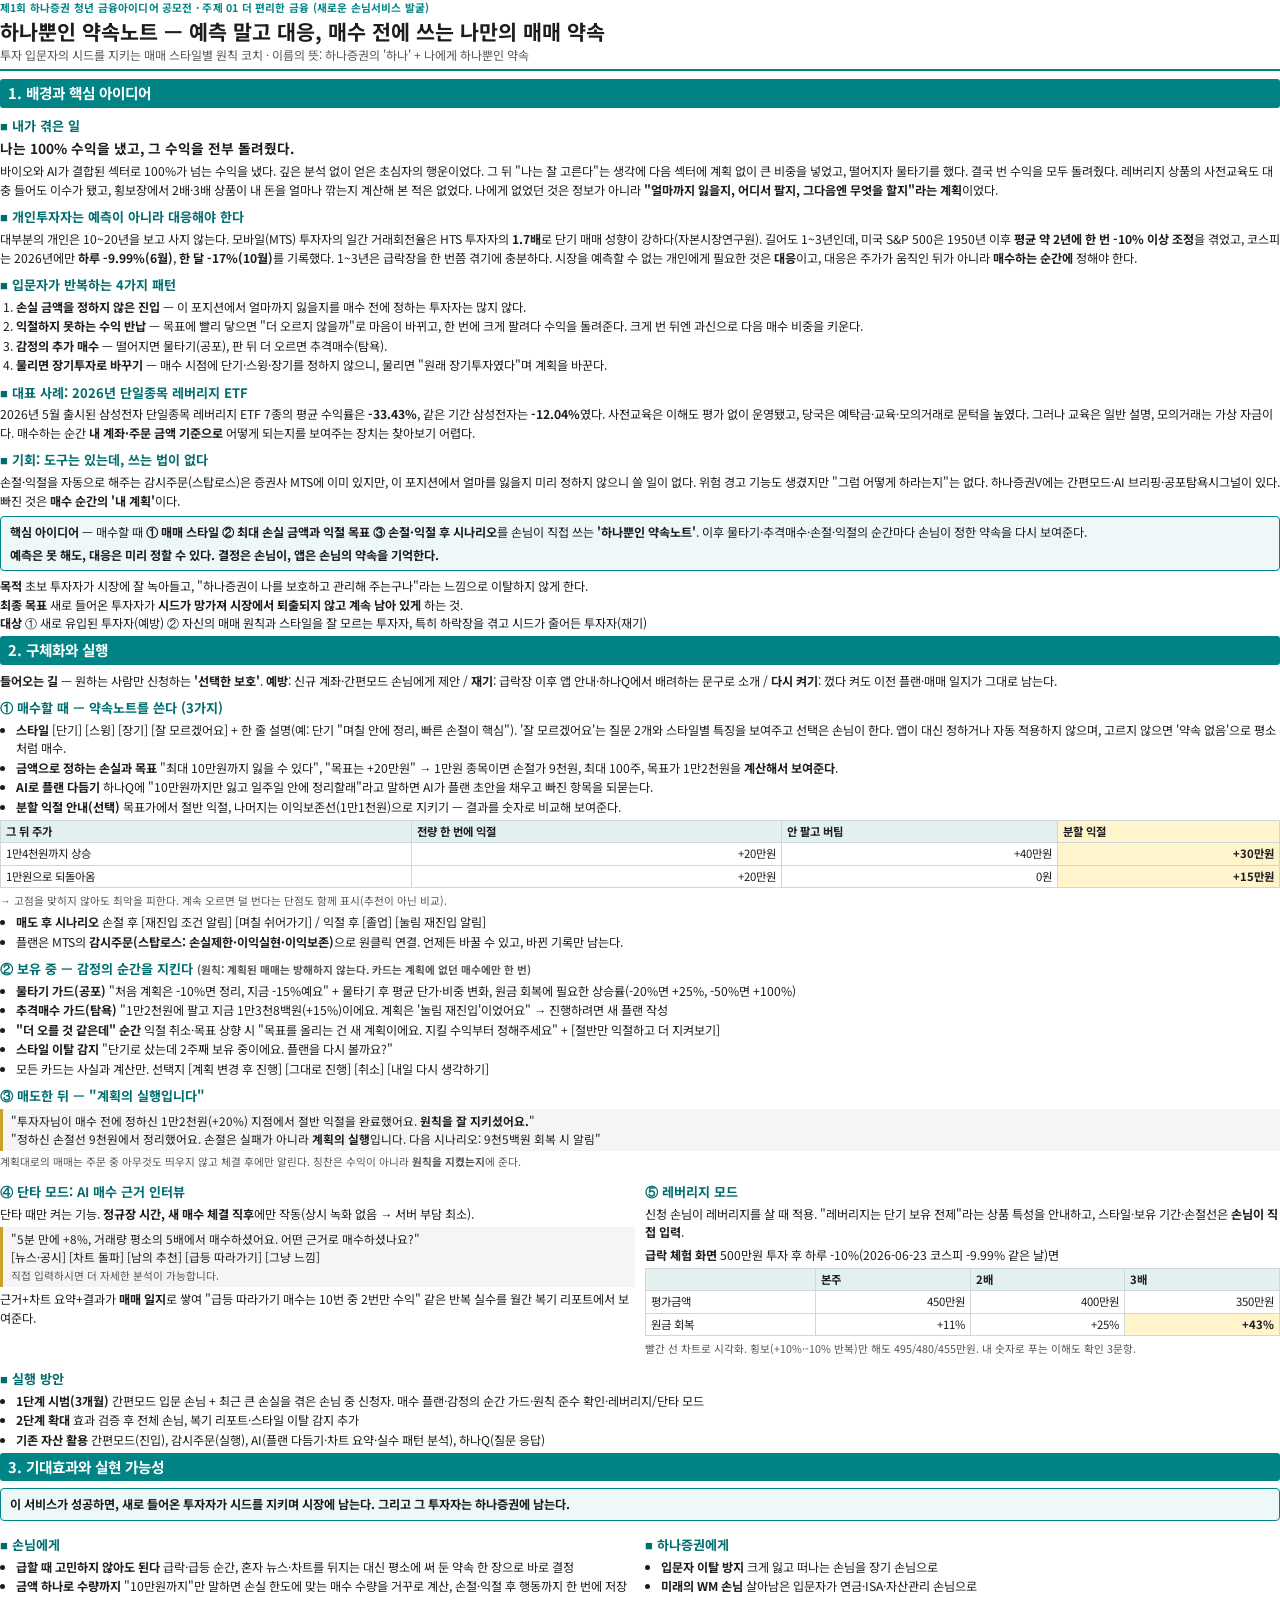
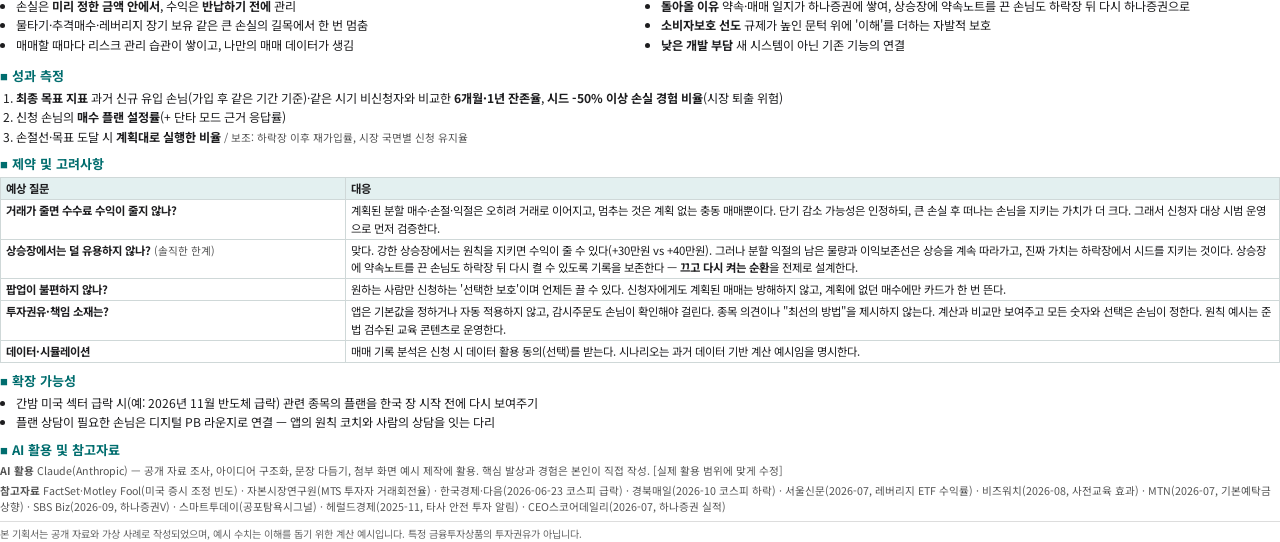
==== commit b29b0e23: "Clarify leaving the service in bull markets vs leaving the market in downturns Co-Authored-By: Claud" ====
--- a/contest/report/기획서_3쪽.html
+++ b/contest/report/기획서_3쪽.html
@@ -169,7 +169,7 @@
 <ul>
 <li><b>입문자 이탈 방지</b> 크게 잃고 떠나는 손님을 장기 손님으로</li>
 <li><b>미래의 WM 손님</b> 살아남은 입문자가 연금·ISA·자산관리 손님으로</li>
-<li><b>돌아올 이유</b> 플랜·매매 일지가 하나증권에 쌓여, 떠났던 손님도 다시 하나증권으로</li>
+<li><b>돌아올 이유</b> 약속·매매 일지가 하나증권에 쌓여, 상승장에 약속노트를 끈 손님도 하락장 뒤 다시 하나증권으로</li>
 <li><b>소비자보호 선도</b> 규제가 높인 문턱 위에 '이해'를 더하는 자발적 보호</li>
 <li><b>낮은 개발 부담</b> 새 시스템이 아닌 기존 기능의 연결</li>
 </ul>
@@ -187,7 +187,7 @@
 <table>
 <tr><th style="width:27%">예상 질문</th><th>대응</th></tr>
 <tr><td><b>거래가 줄면 수수료 수익이 줄지 않나?</b></td><td>계획된 분할 매수·손절·익절은 오히려 거래로 이어지고, 멈추는 것은 계획 없는 충동 매매뿐이다. 단기 감소 가능성은 인정하되, 큰 손실 후 떠나는 손님을 지키는 가치가 더 크다. 그래서 신청자 대상 시범 운영으로 먼저 검증한다.</td></tr>
-<tr><td><b>상승장에서는 덜 유용하지 않나?</b> <span class="small">(솔직한 한계)</span></td><td>맞다. 강한 상승장에서는 원칙을 지키면 수익이 줄 수 있다(+30만원 vs +40만원). 그러나 분할 익절의 남은 물량과 이익보존선은 상승을 계속 따라가고, 진짜 가치는 하락장에서 시드를 지키는 것이다. 상승장에 떠난 손님도 하락장 뒤 돌아올 수 있도록 기록을 보존한다 — <b>떠났다 돌아오는 순환</b>을 전제로 설계한다.</td></tr>
+<tr><td><b>상승장에서는 덜 유용하지 않나?</b> <span class="small">(솔직한 한계)</span></td><td>맞다. 강한 상승장에서는 원칙을 지키면 수익이 줄 수 있다(+30만원 vs +40만원). 그러나 분할 익절의 남은 물량과 이익보존선은 상승을 계속 따라가고, 진짜 가치는 하락장에서 시드를 지키는 것이다. 상승장에 약속노트를 끈 손님도 하락장 뒤 다시 켤 수 있도록 기록을 보존한다 — <b>끄고 다시 켜는 순환</b>을 전제로 설계한다.</td></tr>
 <tr><td><b>팝업이 불편하지 않나?</b></td><td>원하는 사람만 신청하는 '선택한 보호'이며 언제든 끌 수 있다. 신청자에게도 계획된 매매는 방해하지 않고, 계획에 없던 매수에만 카드가 한 번 뜬다.</td></tr>
 <tr><td><b>투자권유·책임 소재는?</b></td><td>앱은 기본값을 정하거나 자동 적용하지 않고, 감시주문도 손님이 확인해야 걸린다. 종목 의견이나 "최선의 방법"을 제시하지 않는다. 계산과 비교만 보여주고 모든 숫자와 선택은 손님이 정한다. 원칙 예시는 준법 검수된 교육 콘텐츠로 운영한다.</td></tr>
 <tr><td><b>데이터·시뮬레이션</b></td><td>매매 기록 분석은 신청 시 데이터 활용 동의(선택)를 받는다. 시나리오는 과거 데이터 기반 계산 예시임을 명시한다.</td></tr>
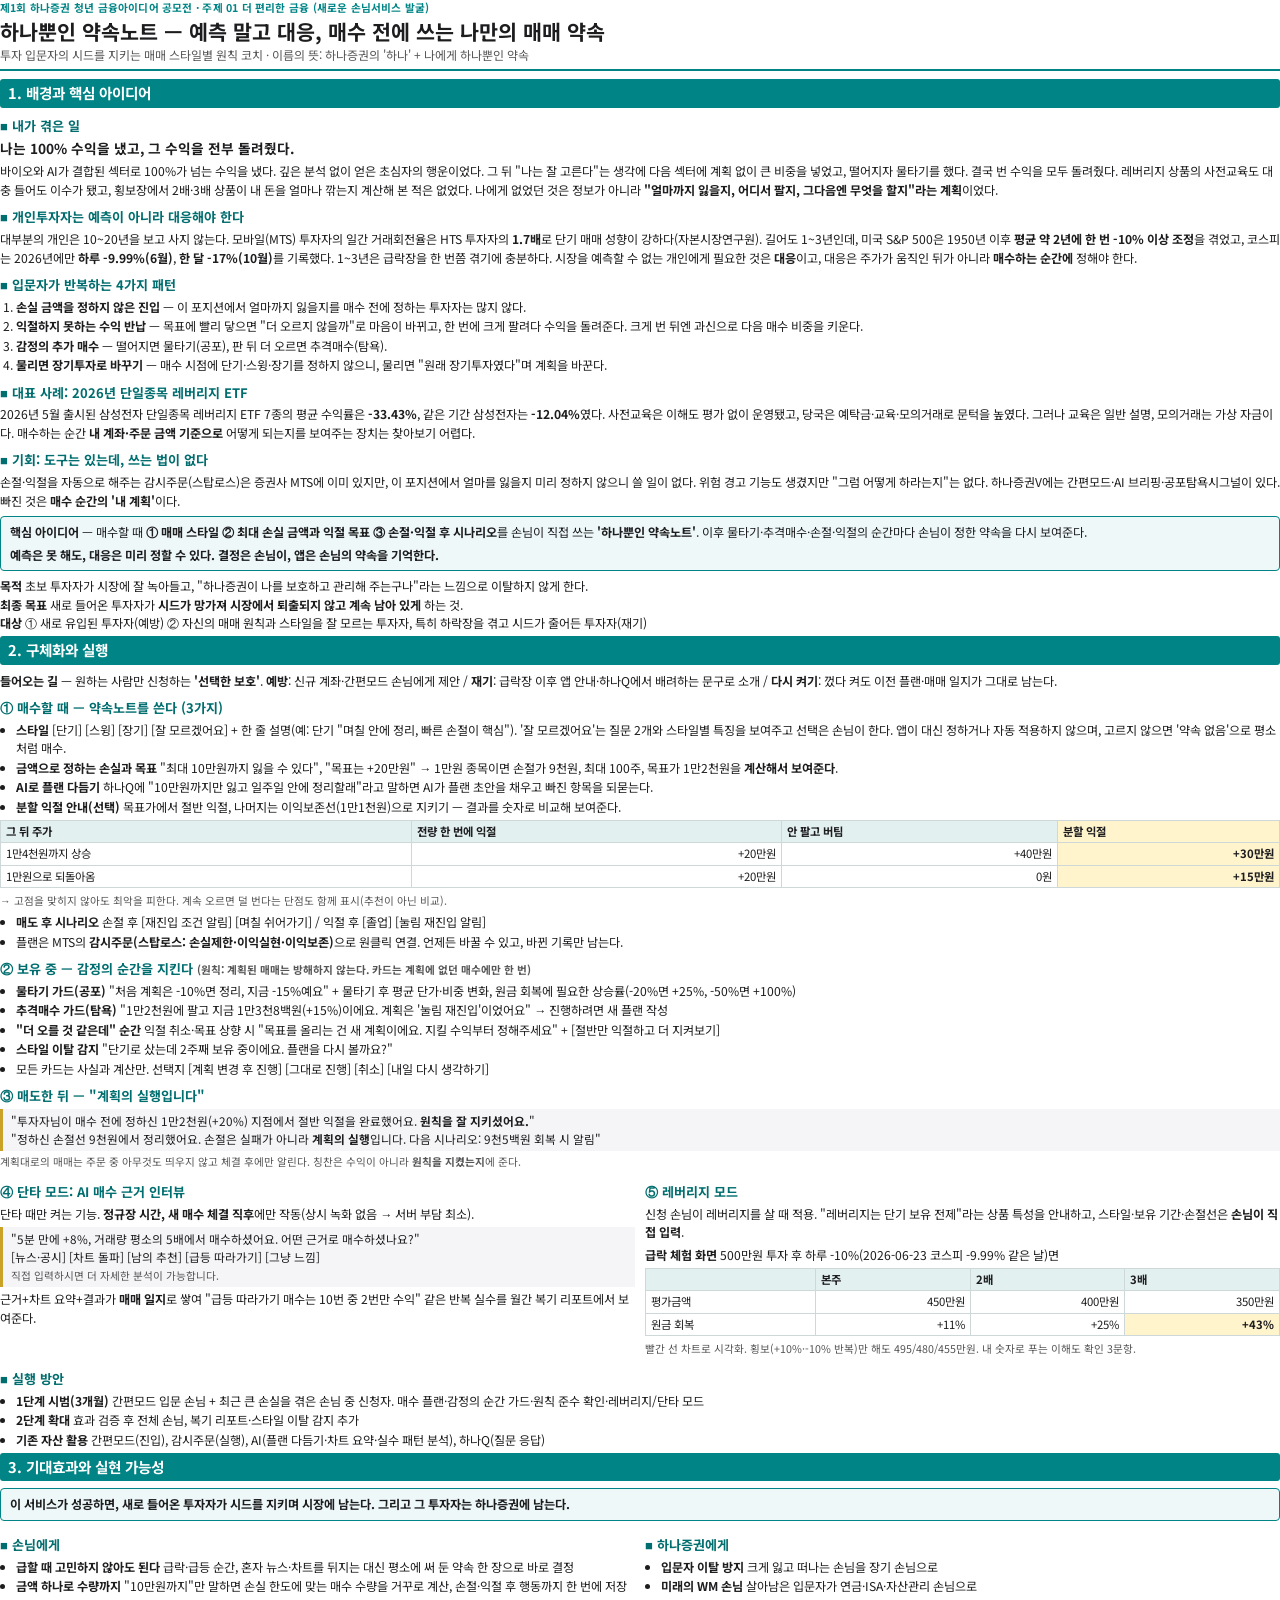
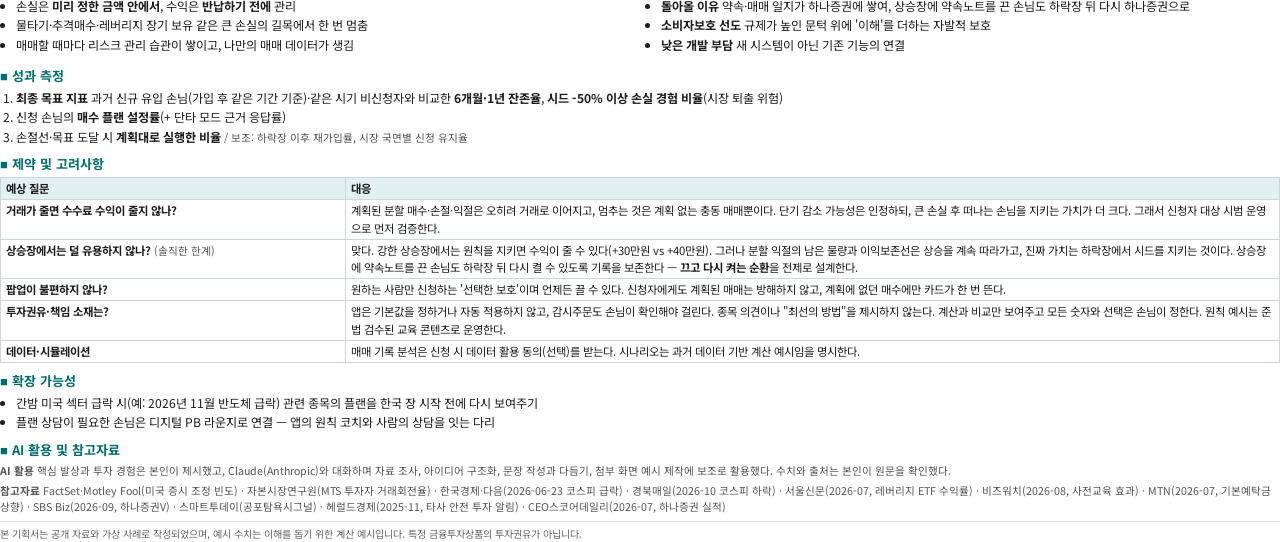
==== commit 91e6e116: "Make AI-use disclosure accurate: ideas/experience from author, drafting with Claude Co-Authored-By: " ====
--- a/contest/report/기획서_3쪽.html
+++ b/contest/report/기획서_3쪽.html
@@ -200,7 +200,7 @@
 </ul>
 
 <h3>■ AI 활용 및 참고자료</h3>
-<p class="small"><b>AI 활용</b> Claude(Anthropic) — 공개 자료 조사, 아이디어 구조화, 문장 다듬기, 첨부 화면 예시 제작에 활용. 핵심 발상과 경험은 본인이 직접 작성. [실제 활용 범위에 맞게 수정]</p>
+<p class="small"><b>AI 활용</b> 핵심 발상과 투자 경험은 본인이 제시했고, Claude(Anthropic)와 대화하며 자료 조사, 아이디어 구조화, 문장 작성과 다듬기, 첨부 화면 예시 제작에 보조로 활용했다. 수치와 출처는 본인이 원문을 확인했다.</p>
 <p class="small"><b>참고자료</b> FactSet·Motley Fool(미국 증시 조정 빈도) · 자본시장연구원(MTS 투자자 거래회전율) · 한국경제·다음(2026-06-23 코스피 급락) · 경북매일(2026-10 코스피 하락) · 서울신문(2026-07, 레버리지 ETF 수익률) · 비즈워치(2026-08, 사전교육 효과) · MTN(2026-07, 기본예탁금 상향) · SBS Biz(2026-09, 하나증권V) · 스마트투데이(공포탐욕시그널) · 헤럴드경제(2025-11, 타사 안전 투자 알림) · CEO스코어데일리(2026-07, 하나증권 실적)</p>
 
 <div class="foot">본 기획서는 공개 자료와 가상 사례로 작성되었으며, 예시 수치는 이해를 돕기 위한 계산 예시입니다. 특정 금융투자상품의 투자권유가 아닙니다.</div>
